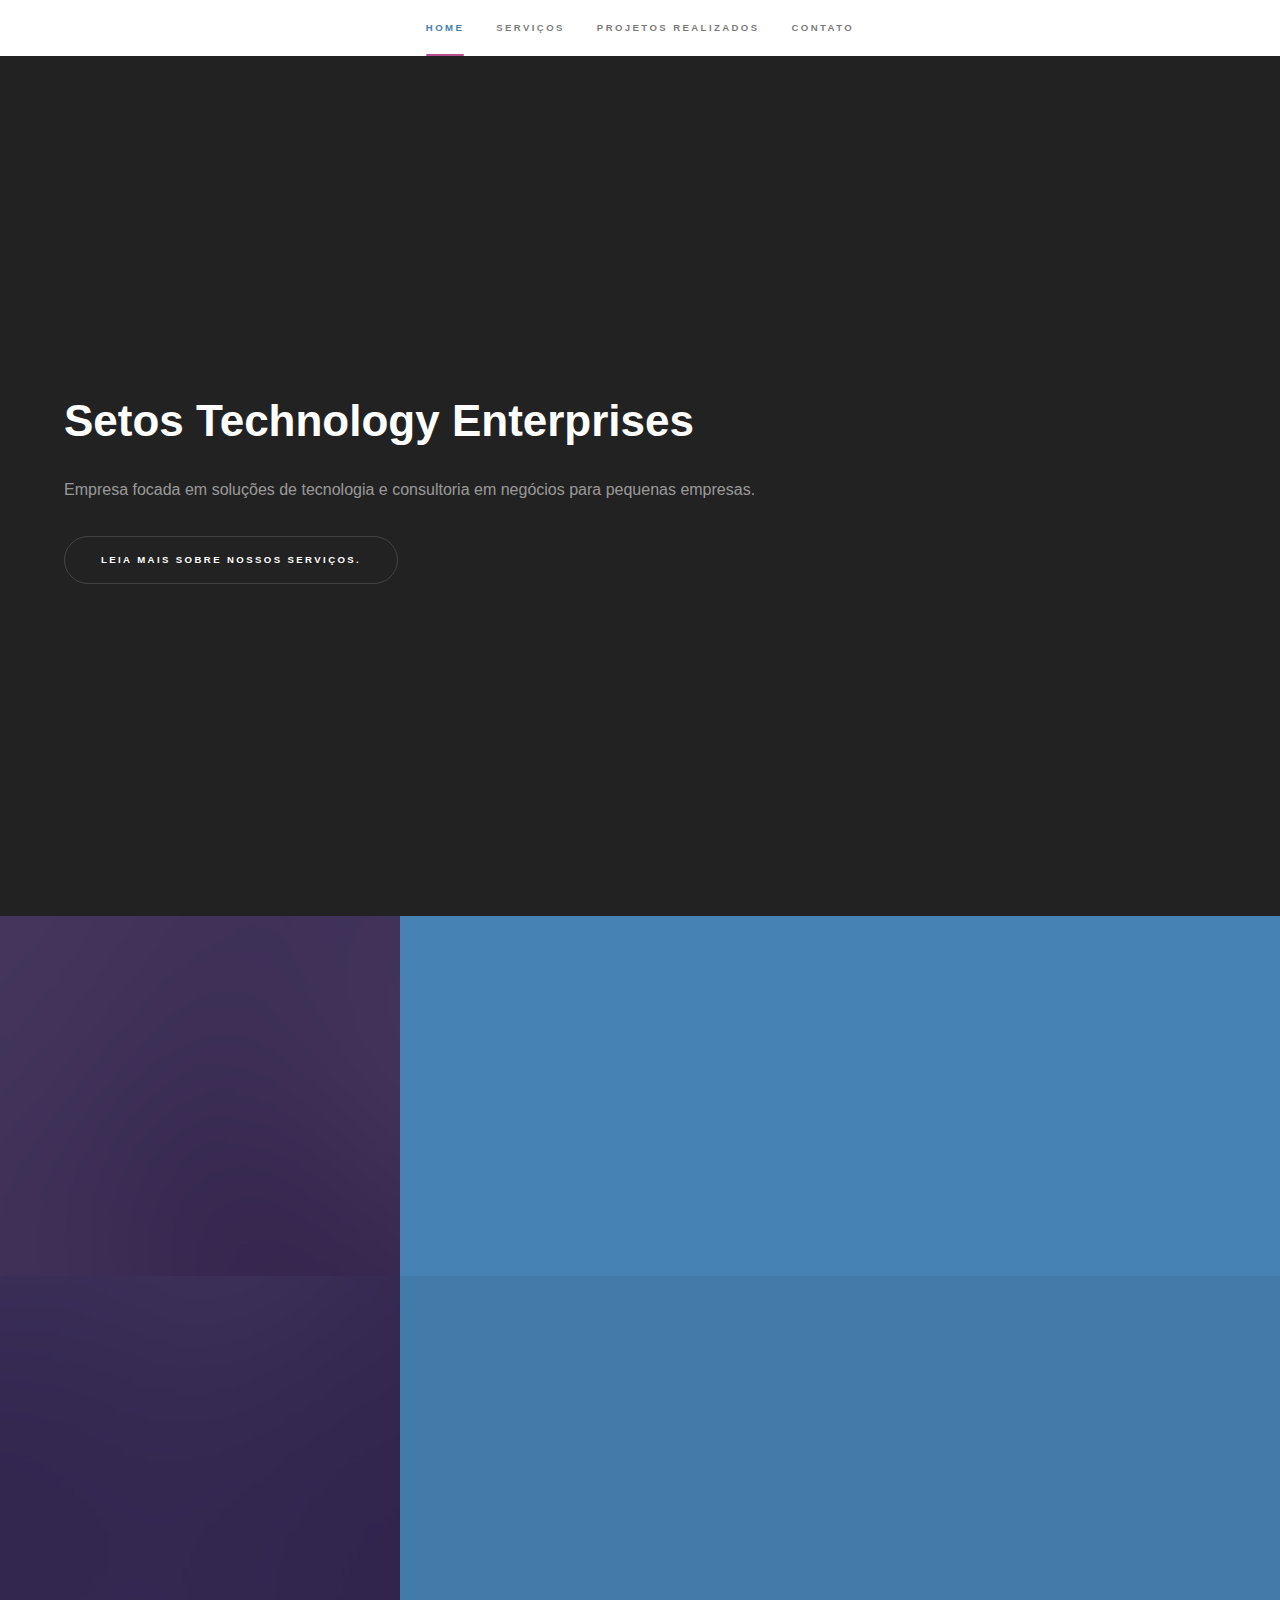
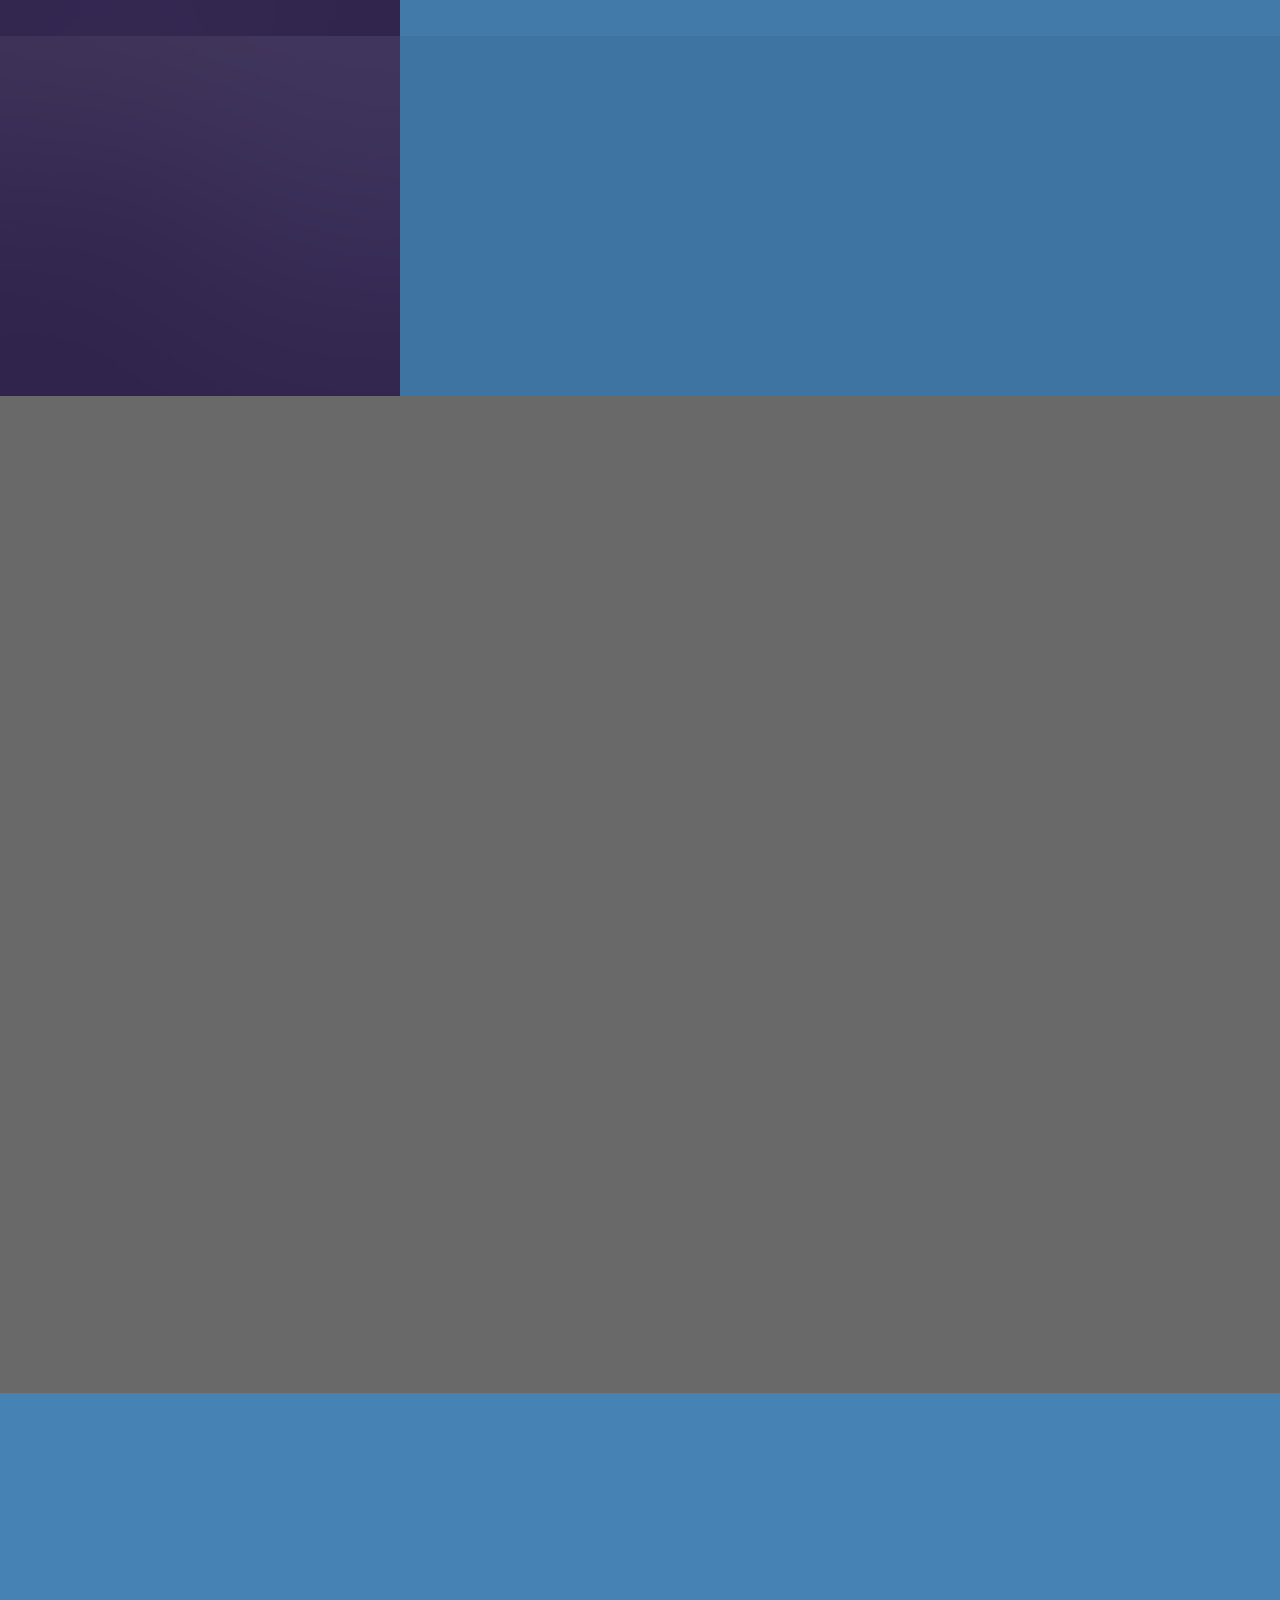
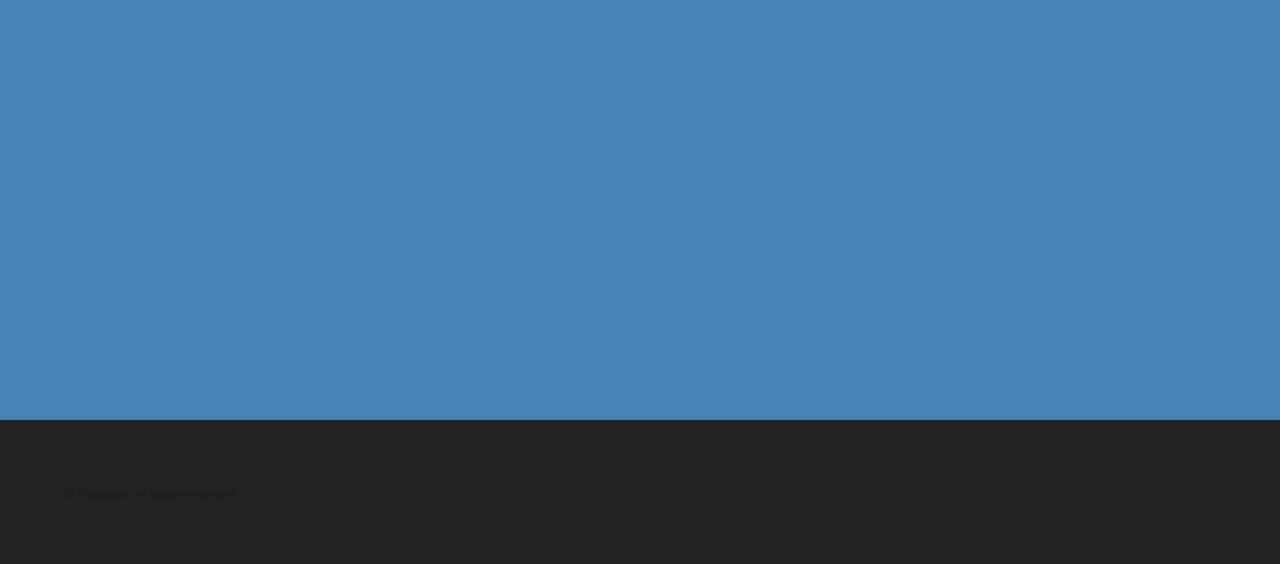
==== index.html @ d0df8e76 "Inserção de código do template Pure Portfólio" ====
<!DOCTYPE HTML>
<html>
	<head>
		<title>Setos Technology Enterprises</title>
		<meta charset="utf-8" />
		<meta name="viewport" content="width=device-width, initial-scale=1" />
		<!--[if lte IE 8]><script src="js/ie/html5shiv.js"></script><![endif]-->
		<link rel="stylesheet" href="css/main.css" />
		<!--[if lte IE 9]><link rel="stylesheet" href="css/ie9.css" /><![endif]-->
		<!--[if lte IE 8]><link rel="stylesheet" href="css/ie8.css" /><![endif]-->
	</head>
	<body>

			<section id="sidebar">
				<div class="inner">
					<nav>
						<ul>
							<li><a href="#home">Home</a></li>
							<li><a href="#about">Serviços</a></li>
							<li><a href="#works">Projetos Realizados</a></li>
							<li><a href="#contact">Contato</a></li>
						</ul>
					</nav>
				</div>
			</section>

			<div id="wrapper">

					<section id="home" class="wrapper style1 fullscreen fade-up">
						<div class="inner">
							<h1>Setos Technology Enterprises</h1>
							<p>Empresa focada em soluções de tecnologia e consultoria em negócios para pequenas empresas.</p>
							<ul class="actions">
								<li><a href="#works" class="button scrolly">Leia mais sobre nossos serviços.</a></li>
							</ul>
						</div>
					</section>

					<section id="about" class="wrapper style2 spotlights">
						<section>
							<a href="#" class="image"><img src="images/pic01.jpg" alt="" data-position="center center" /></a>
							<div class="content">
								<div class="inner">
									<h2>Consultoria em Negócios</h2>
									<p>Desenho e documentação de processos, identificação de KPIs e desenvolvimento de estratégia.</p>
									<ul class="actions">
										<li><a href="#" class="button">Read more</a></li>
									</ul>
								</div>
							</div>
						</section>
						<section>
							<a href="#" class="image"><img src="images/pic02.jpg" alt="" data-position="top center" /></a>
							<div class="content">
								<div class="inner">
									<h2>Desenvolvimento</h2>
									<p>Desenvolvimento de aplicações web, aplicativos e sites de portfólio para negócios.</p>
									<ul class="actions">
										<li><a href="#" class="button">Saiba mais</a></li>
									</ul>
								</div>
							</div>
						</section>
						<section>
							<a href="#" class="image"><img src="images/pic03.jpg" alt="" data-position="25% 25%" /></a>
							<div class="content">
								<div class="inner">
									<h2>Serviços de TI</h2>
									<p>Manutenção de computadores, avaliação de necessidades de estrutura, mapeamento de infraestrutura. </p>
									<ul class="actions">
										<li><a href="#" class="button">Saiba mais</a></li>
									</ul>
								</div>
							</div>
						</section>
					</section>

					<section id="works" class="wrapper style3 fade-up">
						<div class="inner">
							<h2>Our Works</h2>
							<p>Lorem ipsum dolor sit amet, consectetur adipiscing elit. Sed nunc ligula, tempus blandit ullamcorper vel, pretium sed est. Nulla aliquam eget sapien nec tempor. </p>
							<div class="features">
								<section>
									<span class="icon major fa-shopping-cart"></span>
									<h3>Shopping</h3>
									<p>Lorem ipsum dolor sit amet, consectetur adipiscing elit. Sed nunc ligula, tempus blandit ullamcorper vel, pretium sed est. Nulla aliquam eget sapien nec tempor. </p>
								</section>
								<section>
									<span class="icon major fa-lock"></span>
									<h3>Security</h3>
									<p>Lorem ipsum dolor sit amet, consectetur adipiscing elit. Sed nunc ligula, tempus blandit ullamcorper vel, pretium sed est. Nulla aliquam eget sapien nec tempor. </p>
								</section>
								<section>
									<span class="icon major fa-cog"></span>
									<h3>High class settings</h3>
									<p>Lorem ipsum dolor sit amet, consectetur adipiscing elit. Sed nunc ligula, tempus blandit ullamcorper vel, pretium sed est. Nulla aliquam eget sapien nec tempor. </p>
								</section>
								<section>
									<span class="icon major fa-desktop"></span>
									<h3>Display management</h3>
									<p>Lorem ipsum dolor sit amet, consectetur adipiscing elit. Sed nunc ligula, tempus blandit ullamcorper vel, pretium sed est. Nulla aliquam eget sapien nec tempor. </p>
								</section>
								<section>
									<span class="icon major fa-chain"></span>
									<h3>Strong backlinks</h3>
									<p>Lorem ipsum dolor sit amet, consectetur adipiscing elit. Sed nunc ligula, tempus blandit ullamcorper vel, pretium sed est. Nulla aliquam eget sapien nec tempor. </p>
								</section>
								<section>
									<span class="icon major fa-diamond"></span>
									<h3>Pure service</h3>
									<p>Lorem ipsum dolor sit amet, consectetur adipiscing elit. Sed nunc ligula, tempus blandit ullamcorper vel, pretium sed est. Nulla aliquam eget sapien nec tempor. </p>
								</section>
							</div>
							<ul class="actions">
								<li><a href="#" class="button">More</a></li>
							</ul>
						</div>
					</section>

					<section id="contact" class="wrapper style2 fade-up">
						<div class="inner">
							<h2>Contate-nos</h2>
							<p>Lorem ipsum dolor sit amet, consectetur adipiscing elit. Sed nunc ligula, tempus blandit ullamcorper vel, pretium sed est. Nulla aliquam eget sapien nec tempor. </p>
							<div class="split style1">
								<section>
									<form method="post" action="#">
										<div class="field half first">
											<label for="name">Nome</label>
											<input type="text" name="name" id="name" />
										</div>
										<div class="field half">
											<label for="email">Email</label>
											<input type="text" name="email" id="email" />
										</div>
										<div class="field">
											<label for="message">Mensagem</label>
											<textarea name="message" id="message" rows="5"></textarea>
										</div>
										<ul class="actions">
											<li><a href="" class="button submit">Enviar Mensagem</a></li>
										</ul>
									</form>
								</section>
								<section>
									<ul class="contact">
										<li>
											<h3>Endereço</h3>
											<span>Rua São José, 90<br />
											Rio de Janeiro, CEP 200020-080<br />
											Brasil</span>
										</li>
										<li>
											<h3>Email</h3>
											<a href="#">user@example.com</a>
										</li>
										<li>
											<h3>Phone #</h3>
											<span>(21) 0000-0000</span>
										</li>
										<li>
											<h3>Social</h3>
											<ul class="icons">
                                                <li><a href="#" class="fa-facebook"><span class="label">Facebook</span></a></li>
												<li><a href="#" class="fa-twitter"><span class="label">Twitter</span></a></li>
												<li><a href="#" class="fa-instagram"><span class="label">Instagram</span></a></li>
												<li><a href="#" class="fa-linkedin"><span class="label">LinkedIn</span></a></li>
											</ul>
										</li>
									</ul>
								</section>
							</div>
						</div>
					</section>

			</div>

			<footer id="footer" class="wrapper style1-alt">
				<div class="inner">
					<ul class="menu">
						<li>&copy; Gridgum. All rights reserved.</li>
					</ul>
				</div>
			</footer>

			<script src="js/jquery.min.js"></script>
			<script src="js/jquery.scrollex.min.js"></script>
			<script src="js/jquery.scrolly.min.js"></script>
			<script src="js/skel.min.js"></script>
			<script src="js/util.js"></script>
			<!--[if lte IE 8]><script src="js/ie/respond.min.js"></script><![endif]-->
			<script src="js/main.js"></script>

	</body>
</html>
---- css/main.css ----
@import url(font-awesome.min.css);
	html, body, div, span, applet, object, iframe, h1, h2, h3, h4, h5, h6, p, blockquote, pre, a, abbr, acronym, address, big, cite, code, del, dfn, em, img, ins, kbd, q, s, samp, small, strike, strong, sub, sup, tt, var, b, u, i, center, dl, dt, dd, ol, ul, li, fieldset, form, label, legend, table, caption, tbody, tfoot, thead, tr, th, td, article, aside, canvas, details, embed, figure, figcaption, footer, header, hgroup, menu, nav, output, ruby, section, summary, time, mark, audio, video {
		margin: 0;
		padding: 0;
		border: 0;
		font-size: 100%;
		vertical-align: baseline;
	}
	article, aside, details, figcaption, figure, footer, header, hgroup, menu, nav, section {
		display: block;
	}

	body {
		line-height: 1;
	}

	ol, ul {
		list-style: none;
	}

	blockquote, q {
		quotes: none;
	}

	blockquote:before, blockquote:after, q:before, q:after {
		content: '';
	}

	table {
		border-collapse: collapse;
		border-spacing: 0;
	}

	body {
		-webkit-text-size-adjust: none;
	}

/* Box Model */

	*, *:before, *:after {
		-moz-box-sizing: border-box;
		-webkit-box-sizing: border-box;
		box-sizing: border-box;
	}

/* Grid */

	.row {
		border-bottom: solid 1px transparent;
		-moz-box-sizing: border-box;
		-webkit-box-sizing: border-box;
		box-sizing: border-box;
	}

	.row > * {
		float: left;
		-moz-box-sizing: border-box;
		-webkit-box-sizing: border-box;
		box-sizing: border-box;
	}

	.row:after, .row:before {
		content: '';
		display: block;
		clear: both;
		height: 0;
	}

	.row.uniform > * > :first-child {
		margin-top: 0;
	}

	.row.uniform > * > :last-child {
		margin-bottom: 0;
	}

	.row.\30 \25 > * {
		padding: 0 0 0 0;
	}

	.row.\30 \25 {
		margin: 0 0 -1px 0;
	}

	.row.uniform.\30 \25 > * {
		padding: 0 0 0 0;
	}

	.row.uniform.\30 \25 {
		margin: 0 0 -1px 0;
	}

	.row > * {
		padding: 0 0 0 1.5em;
	}

	.row {
		margin: 0 0 -1px -1.5em;
	}

	.row.uniform > * {
		padding: 1.5em 0 0 1.5em;
	}

	.row.uniform {
		margin: -1.5em 0 -1px -1.5em;
	}

	.row.\32 00\25 > * {
		padding: 0 0 0 3em;
	}

	.row.\32 00\25 {
		margin: 0 0 -1px -3em;
	}

	.row.uniform.\32 00\25 > * {
		padding: 3em 0 0 3em;
	}

	.row.uniform.\32 00\25 {
		margin: -3em 0 -1px -3em;
	}

	.row.\31 50\25 > * {
		padding: 0 0 0 2.25em;
	}

	.row.\31 50\25 {
		margin: 0 0 -1px -2.25em;
	}

	.row.uniform.\31 50\25 > * {
		padding: 2.25em 0 0 2.25em;
	}

	.row.uniform.\31 50\25 {
		margin: -2.25em 0 -1px -2.25em;
	}

	.row.\35 0\25 > * {
		padding: 0 0 0 0.75em;
	}

	.row.\35 0\25 {
		margin: 0 0 -1px -0.75em;
	}

	.row.uniform.\35 0\25 > * {
		padding: 0.75em 0 0 0.75em;
	}

	.row.uniform.\35 0\25 {
		margin: -0.75em 0 -1px -0.75em;
	}

	.row.\32 5\25 > * {
		padding: 0 0 0 0.375em;
	}

	.row.\32 5\25 {
		margin: 0 0 -1px -0.375em;
	}

	.row.uniform.\32 5\25 > * {
		padding: 0.375em 0 0 0.375em;
	}

	.row.uniform.\32 5\25 {
		margin: -0.375em 0 -1px -0.375em;
	}

	.\31 2u, .\31 2u\24 {
		width: 100%;
		clear: none;
		margin-left: 0;
	}

	.\31 1u, .\31 1u\24 {
		width: 91.6666666667%;
		clear: none;
		margin-left: 0;
	}

	.\31 0u, .\31 0u\24 {
		width: 83.3333333333%;
		clear: none;
		margin-left: 0;
	}

	.\39 u, .\39 u\24 {
		width: 75%;
		clear: none;
		margin-left: 0;
	}

	.\38 u, .\38 u\24 {
		width: 66.6666666667%;
		clear: none;
		margin-left: 0;
	}

	.\37 u, .\37 u\24 {
		width: 58.3333333333%;
		clear: none;
		margin-left: 0;
	}

	.\36 u, .\36 u\24 {
		width: 50%;
		clear: none;
		margin-left: 0;
	}

	.\35 u, .\35 u\24 {
		width: 41.6666666667%;
		clear: none;
		margin-left: 0;
	}

	.\34 u, .\34 u\24 {
		width: 33.3333333333%;
		clear: none;
		margin-left: 0;
	}

	.\33 u, .\33 u\24 {
		width: 25%;
		clear: none;
		margin-left: 0;
	}

	.\32 u, .\32 u\24 {
		width: 16.6666666667%;
		clear: none;
		margin-left: 0;
	}

	.\31 u, .\31 u\24 {
		width: 8.3333333333%;
		clear: none;
		margin-left: 0;
	}

	.\31 2u\24 + *,
	.\31 1u\24 + *,
	.\31 0u\24 + *,
	.\39 u\24 + *,
	.\38 u\24 + *,
	.\37 u\24 + *,
	.\36 u\24 + *,
	.\35 u\24 + *,
	.\34 u\24 + *,
	.\33 u\24 + *,
	.\32 u\24 + *,
	.\31 u\24 + * {
		clear: left;
	}

	.\-11u {
		margin-left: 91.66667%;
	}

	.\-10u {
		margin-left: 83.33333%;
	}

	.\-9u {
		margin-left: 75%;
	}

	.\-8u {
		margin-left: 66.66667%;
	}

	.\-7u {
		margin-left: 58.33333%;
	}

	.\-6u {
		margin-left: 50%;
	}

	.\-5u {
		margin-left: 41.66667%;
	}

	.\-4u {
		margin-left: 33.33333%;
	}

	.\-3u {
		margin-left: 25%;
	}

	.\-2u {
		margin-left: 16.66667%;
	}

	.\-1u {
		margin-left: 8.33333%;
	}

	@media screen and (max-width: 1680px) {

		.row > * {
			padding: 0 0 0 1.5em;
		}

		.row {
			margin: 0 0 -1px -1.5em;
		}

		.row.uniform > * {
			padding: 1.5em 0 0 1.5em;
		}

		.row.uniform {
			margin: -1.5em 0 -1px -1.5em;
		}

		.row.\32 00\25 > * {
			padding: 0 0 0 3em;
		}

		.row.\32 00\25 {
			margin: 0 0 -1px -3em;
		}

		.row.uniform.\32 00\25 > * {
			padding: 3em 0 0 3em;
		}

		.row.uniform.\32 00\25 {
			margin: -3em 0 -1px -3em;
		}

		.row.\31 50\25 > * {
			padding: 0 0 0 2.25em;
		}

		.row.\31 50\25 {
			margin: 0 0 -1px -2.25em;
		}

		.row.uniform.\31 50\25 > * {
			padding: 2.25em 0 0 2.25em;
		}

		.row.uniform.\31 50\25 {
			margin: -2.25em 0 -1px -2.25em;
		}

		.row.\35 0\25 > * {
			padding: 0 0 0 0.75em;
		}

		.row.\35 0\25 {
			margin: 0 0 -1px -0.75em;
		}

		.row.uniform.\35 0\25 > * {
			padding: 0.75em 0 0 0.75em;
		}

		.row.uniform.\35 0\25 {
			margin: -0.75em 0 -1px -0.75em;
		}

		.row.\32 5\25 > * {
			padding: 0 0 0 0.375em;
		}

		.row.\32 5\25 {
			margin: 0 0 -1px -0.375em;
		}

		.row.uniform.\32 5\25 > * {
			padding: 0.375em 0 0 0.375em;
		}

		.row.uniform.\32 5\25 {
			margin: -0.375em 0 -1px -0.375em;
		}

		.\31 2u\28xlarge\29, .\31 2u\24\28xlarge\29 {
			width: 100%;
			clear: none;
			margin-left: 0;
		}

		.\31 1u\28xlarge\29, .\31 1u\24\28xlarge\29 {
			width: 91.6666666667%;
			clear: none;
			margin-left: 0;
		}

		.\31 0u\28xlarge\29, .\31 0u\24\28xlarge\29 {
			width: 83.3333333333%;
			clear: none;
			margin-left: 0;
		}

		.\39 u\28xlarge\29, .\39 u\24\28xlarge\29 {
			width: 75%;
			clear: none;
			margin-left: 0;
		}

		.\38 u\28xlarge\29, .\38 u\24\28xlarge\29 {
			width: 66.6666666667%;
			clear: none;
			margin-left: 0;
		}

		.\37 u\28xlarge\29, .\37 u\24\28xlarge\29 {
			width: 58.3333333333%;
			clear: none;
			margin-left: 0;
		}

		.\36 u\28xlarge\29, .\36 u\24\28xlarge\29 {
			width: 50%;
			clear: none;
			margin-left: 0;
		}

		.\35 u\28xlarge\29, .\35 u\24\28xlarge\29 {
			width: 41.6666666667%;
			clear: none;
			margin-left: 0;
		}

		.\34 u\28xlarge\29, .\34 u\24\28xlarge\29 {
			width: 33.3333333333%;
			clear: none;
			margin-left: 0;
		}

		.\33 u\28xlarge\29, .\33 u\24\28xlarge\29 {
			width: 25%;
			clear: none;
			margin-left: 0;
		}

		.\32 u\28xlarge\29, .\32 u\24\28xlarge\29 {
			width: 16.6666666667%;
			clear: none;
			margin-left: 0;
		}

		.\31 u\28xlarge\29, .\31 u\24\28xlarge\29 {
			width: 8.3333333333%;
			clear: none;
			margin-left: 0;
		}

		.\31 2u\24\28xlarge\29 + *,
		.\31 1u\24\28xlarge\29 + *,
		.\31 0u\24\28xlarge\29 + *,
		.\39 u\24\28xlarge\29 + *,
		.\38 u\24\28xlarge\29 + *,
		.\37 u\24\28xlarge\29 + *,
		.\36 u\24\28xlarge\29 + *,
		.\35 u\24\28xlarge\29 + *,
		.\34 u\24\28xlarge\29 + *,
		.\33 u\24\28xlarge\29 + *,
		.\32 u\24\28xlarge\29 + *,
		.\31 u\24\28xlarge\29 + * {
			clear: left;
		}

		.\-11u\28xlarge\29 {
			margin-left: 91.66667%;
		}

		.\-10u\28xlarge\29 {
			margin-left: 83.33333%;
		}

		.\-9u\28xlarge\29 {
			margin-left: 75%;
		}

		.\-8u\28xlarge\29 {
			margin-left: 66.66667%;
		}

		.\-7u\28xlarge\29 {
			margin-left: 58.33333%;
		}

		.\-6u\28xlarge\29 {
			margin-left: 50%;
		}

		.\-5u\28xlarge\29 {
			margin-left: 41.66667%;
		}

		.\-4u\28xlarge\29 {
			margin-left: 33.33333%;
		}

		.\-3u\28xlarge\29 {
			margin-left: 25%;
		}

		.\-2u\28xlarge\29 {
			margin-left: 16.66667%;
		}

		.\-1u\28xlarge\29 {
			margin-left: 8.33333%;
		}

	}

	@media screen and (max-width: 1280px) {

		.row > * {
			padding: 0 0 0 1.5em;
		}

		.row {
			margin: 0 0 -1px -1.5em;
		}

		.row.uniform > * {
			padding: 1.5em 0 0 1.5em;
		}

		.row.uniform {
			margin: -1.5em 0 -1px -1.5em;
		}

		.row.\32 00\25 > * {
			padding: 0 0 0 3em;
		}

		.row.\32 00\25 {
			margin: 0 0 -1px -3em;
		}

		.row.uniform.\32 00\25 > * {
			padding: 3em 0 0 3em;
		}

		.row.uniform.\32 00\25 {
			margin: -3em 0 -1px -3em;
		}

		.row.\31 50\25 > * {
			padding: 0 0 0 2.25em;
		}

		.row.\31 50\25 {
			margin: 0 0 -1px -2.25em;
		}

		.row.uniform.\31 50\25 > * {
			padding: 2.25em 0 0 2.25em;
		}

		.row.uniform.\31 50\25 {
			margin: -2.25em 0 -1px -2.25em;
		}

		.row.\35 0\25 > * {
			padding: 0 0 0 0.75em;
		}

		.row.\35 0\25 {
			margin: 0 0 -1px -0.75em;
		}

		.row.uniform.\35 0\25 > * {
			padding: 0.75em 0 0 0.75em;
		}

		.row.uniform.\35 0\25 {
			margin: -0.75em 0 -1px -0.75em;
		}

		.row.\32 5\25 > * {
			padding: 0 0 0 0.375em;
		}

		.row.\32 5\25 {
			margin: 0 0 -1px -0.375em;
		}

		.row.uniform.\32 5\25 > * {
			padding: 0.375em 0 0 0.375em;
		}

		.row.uniform.\32 5\25 {
			margin: -0.375em 0 -1px -0.375em;
		}

		.\31 2u\28large\29, .\31 2u\24\28large\29 {
			width: 100%;
			clear: none;
			margin-left: 0;
		}

		.\31 1u\28large\29, .\31 1u\24\28large\29 {
			width: 91.6666666667%;
			clear: none;
			margin-left: 0;
		}

		.\31 0u\28large\29, .\31 0u\24\28large\29 {
			width: 83.3333333333%;
			clear: none;
			margin-left: 0;
		}

		.\39 u\28large\29, .\39 u\24\28large\29 {
			width: 75%;
			clear: none;
			margin-left: 0;
		}

		.\38 u\28large\29, .\38 u\24\28large\29 {
			width: 66.6666666667%;
			clear: none;
			margin-left: 0;
		}

		.\37 u\28large\29, .\37 u\24\28large\29 {
			width: 58.3333333333%;
			clear: none;
			margin-left: 0;
		}

		.\36 u\28large\29, .\36 u\24\28large\29 {
			width: 50%;
			clear: none;
			margin-left: 0;
		}

		.\35 u\28large\29, .\35 u\24\28large\29 {
			width: 41.6666666667%;
			clear: none;
			margin-left: 0;
		}

		.\34 u\28large\29, .\34 u\24\28large\29 {
			width: 33.3333333333%;
			clear: none;
			margin-left: 0;
		}

		.\33 u\28large\29, .\33 u\24\28large\29 {
			width: 25%;
			clear: none;
			margin-left: 0;
		}

		.\32 u\28large\29, .\32 u\24\28large\29 {
			width: 16.6666666667%;
			clear: none;
			margin-left: 0;
		}

		.\31 u\28large\29, .\31 u\24\28large\29 {
			width: 8.3333333333%;
			clear: none;
			margin-left: 0;
		}

		.\31 2u\24\28large\29 + *,
		.\31 1u\24\28large\29 + *,
		.\31 0u\24\28large\29 + *,
		.\39 u\24\28large\29 + *,
		.\38 u\24\28large\29 + *,
		.\37 u\24\28large\29 + *,
		.\36 u\24\28large\29 + *,
		.\35 u\24\28large\29 + *,
		.\34 u\24\28large\29 + *,
		.\33 u\24\28large\29 + *,
		.\32 u\24\28large\29 + *,
		.\31 u\24\28large\29 + * {
			clear: left;
		}

		.\-11u\28large\29 {
			margin-left: 91.66667%;
		}

		.\-10u\28large\29 {
			margin-left: 83.33333%;
		}

		.\-9u\28large\29 {
			margin-left: 75%;
		}

		.\-8u\28large\29 {
			margin-left: 66.66667%;
		}

		.\-7u\28large\29 {
			margin-left: 58.33333%;
		}

		.\-6u\28large\29 {
			margin-left: 50%;
		}

		.\-5u\28large\29 {
			margin-left: 41.66667%;
		}

		.\-4u\28large\29 {
			margin-left: 33.33333%;
		}

		.\-3u\28large\29 {
			margin-left: 25%;
		}

		.\-2u\28large\29 {
			margin-left: 16.66667%;
		}

		.\-1u\28large\29 {
			margin-left: 8.33333%;
		}

	}

	@media screen and (max-width: 980px) {

		.row > * {
			padding: 0 0 0 1.5em;
		}

		.row {
			margin: 0 0 -1px -1.5em;
		}

		.row.uniform > * {
			padding: 1.5em 0 0 1.5em;
		}

		.row.uniform {
			margin: -1.5em 0 -1px -1.5em;
		}

		.row.\32 00\25 > * {
			padding: 0 0 0 3em;
		}

		.row.\32 00\25 {
			margin: 0 0 -1px -3em;
		}

		.row.uniform.\32 00\25 > * {
			padding: 3em 0 0 3em;
		}

		.row.uniform.\32 00\25 {
			margin: -3em 0 -1px -3em;
		}

		.row.\31 50\25 > * {
			padding: 0 0 0 2.25em;
		}

		.row.\31 50\25 {
			margin: 0 0 -1px -2.25em;
		}

		.row.uniform.\31 50\25 > * {
			padding: 2.25em 0 0 2.25em;
		}

		.row.uniform.\31 50\25 {
			margin: -2.25em 0 -1px -2.25em;
		}

		.row.\35 0\25 > * {
			padding: 0 0 0 0.75em;
		}

		.row.\35 0\25 {
			margin: 0 0 -1px -0.75em;
		}

		.row.uniform.\35 0\25 > * {
			padding: 0.75em 0 0 0.75em;
		}

		.row.uniform.\35 0\25 {
			margin: -0.75em 0 -1px -0.75em;
		}

		.row.\32 5\25 > * {
			padding: 0 0 0 0.375em;
		}

		.row.\32 5\25 {
			margin: 0 0 -1px -0.375em;
		}

		.row.uniform.\32 5\25 > * {
			padding: 0.375em 0 0 0.375em;
		}

		.row.uniform.\32 5\25 {
			margin: -0.375em 0 -1px -0.375em;
		}

		.\31 2u\28medium\29, .\31 2u\24\28medium\29 {
			width: 100%;
			clear: none;
			margin-left: 0;
		}

		.\31 1u\28medium\29, .\31 1u\24\28medium\29 {
			width: 91.6666666667%;
			clear: none;
			margin-left: 0;
		}

		.\31 0u\28medium\29, .\31 0u\24\28medium\29 {
			width: 83.3333333333%;
			clear: none;
			margin-left: 0;
		}

		.\39 u\28medium\29, .\39 u\24\28medium\29 {
			width: 75%;
			clear: none;
			margin-left: 0;
		}

		.\38 u\28medium\29, .\38 u\24\28medium\29 {
			width: 66.6666666667%;
			clear: none;
			margin-left: 0;
		}

		.\37 u\28medium\29, .\37 u\24\28medium\29 {
			width: 58.3333333333%;
			clear: none;
			margin-left: 0;
		}

		.\36 u\28medium\29, .\36 u\24\28medium\29 {
			width: 50%;
			clear: none;
			margin-left: 0;
		}

		.\35 u\28medium\29, .\35 u\24\28medium\29 {
			width: 41.6666666667%;
			clear: none;
			margin-left: 0;
		}

		.\34 u\28medium\29, .\34 u\24\28medium\29 {
			width: 33.3333333333%;
			clear: none;
			margin-left: 0;
		}

		.\33 u\28medium\29, .\33 u\24\28medium\29 {
			width: 25%;
			clear: none;
			margin-left: 0;
		}

		.\32 u\28medium\29, .\32 u\24\28medium\29 {
			width: 16.6666666667%;
			clear: none;
			margin-left: 0;
		}

		.\31 u\28medium\29, .\31 u\24\28medium\29 {
			width: 8.3333333333%;
			clear: none;
			margin-left: 0;
		}

		.\31 2u\24\28medium\29 + *,
		.\31 1u\24\28medium\29 + *,
		.\31 0u\24\28medium\29 + *,
		.\39 u\24\28medium\29 + *,
		.\38 u\24\28medium\29 + *,
		.\37 u\24\28medium\29 + *,
		.\36 u\24\28medium\29 + *,
		.\35 u\24\28medium\29 + *,
		.\34 u\24\28medium\29 + *,
		.\33 u\24\28medium\29 + *,
		.\32 u\24\28medium\29 + *,
		.\31 u\24\28medium\29 + * {
			clear: left;
		}

		.\-11u\28medium\29 {
			margin-left: 91.66667%;
		}

		.\-10u\28medium\29 {
			margin-left: 83.33333%;
		}

		.\-9u\28medium\29 {
			margin-left: 75%;
		}

		.\-8u\28medium\29 {
			margin-left: 66.66667%;
		}

		.\-7u\28medium\29 {
			margin-left: 58.33333%;
		}

		.\-6u\28medium\29 {
			margin-left: 50%;
		}

		.\-5u\28medium\29 {
			margin-left: 41.66667%;
		}

		.\-4u\28medium\29 {
			margin-left: 33.33333%;
		}

		.\-3u\28medium\29 {
			margin-left: 25%;
		}

		.\-2u\28medium\29 {
			margin-left: 16.66667%;
		}

		.\-1u\28medium\29 {
			margin-left: 8.33333%;
		}

	}

	@media screen and (max-width: 736px) {

		.row > * {
			padding: 0 0 0 1.5em;
		}

		.row {
			margin: 0 0 -1px -1.5em;
		}

		.row.uniform > * {
			padding: 1.5em 0 0 1.5em;
		}

		.row.uniform {
			margin: -1.5em 0 -1px -1.5em;
		}

		.row.\32 00\25 > * {
			padding: 0 0 0 3em;
		}

		.row.\32 00\25 {
			margin: 0 0 -1px -3em;
		}

		.row.uniform.\32 00\25 > * {
			padding: 3em 0 0 3em;
		}

		.row.uniform.\32 00\25 {
			margin: -3em 0 -1px -3em;
		}

		.row.\31 50\25 > * {
			padding: 0 0 0 2.25em;
		}

		.row.\31 50\25 {
			margin: 0 0 -1px -2.25em;
		}

		.row.uniform.\31 50\25 > * {
			padding: 2.25em 0 0 2.25em;
		}

		.row.uniform.\31 50\25 {
			margin: -2.25em 0 -1px -2.25em;
		}

		.row.\35 0\25 > * {
			padding: 0 0 0 0.75em;
		}

		.row.\35 0\25 {
			margin: 0 0 -1px -0.75em;
		}

		.row.uniform.\35 0\25 > * {
			padding: 0.75em 0 0 0.75em;
		}

		.row.uniform.\35 0\25 {
			margin: -0.75em 0 -1px -0.75em;
		}

		.row.\32 5\25 > * {
			padding: 0 0 0 0.375em;
		}

		.row.\32 5\25 {
			margin: 0 0 -1px -0.375em;
		}

		.row.uniform.\32 5\25 > * {
			padding: 0.375em 0 0 0.375em;
		}

		.row.uniform.\32 5\25 {
			margin: -0.375em 0 -1px -0.375em;
		}

		.\31 2u\28small\29, .\31 2u\24\28small\29 {
			width: 100%;
			clear: none;
			margin-left: 0;
		}

		.\31 1u\28small\29, .\31 1u\24\28small\29 {
			width: 91.6666666667%;
			clear: none;
			margin-left: 0;
		}

		.\31 0u\28small\29, .\31 0u\24\28small\29 {
			width: 83.3333333333%;
			clear: none;
			margin-left: 0;
		}

		.\39 u\28small\29, .\39 u\24\28small\29 {
			width: 75%;
			clear: none;
			margin-left: 0;
		}

		.\38 u\28small\29, .\38 u\24\28small\29 {
			width: 66.6666666667%;
			clear: none;
			margin-left: 0;
		}

		.\37 u\28small\29, .\37 u\24\28small\29 {
			width: 58.3333333333%;
			clear: none;
			margin-left: 0;
		}

		.\36 u\28small\29, .\36 u\24\28small\29 {
			width: 50%;
			clear: none;
			margin-left: 0;
		}

		.\35 u\28small\29, .\35 u\24\28small\29 {
			width: 41.6666666667%;
			clear: none;
			margin-left: 0;
		}

		.\34 u\28small\29, .\34 u\24\28small\29 {
			width: 33.3333333333%;
			clear: none;
			margin-left: 0;
		}

		.\33 u\28small\29, .\33 u\24\28small\29 {
			width: 25%;
			clear: none;
			margin-left: 0;
		}

		.\32 u\28small\29, .\32 u\24\28small\29 {
			width: 16.6666666667%;
			clear: none;
			margin-left: 0;
		}

		.\31 u\28small\29, .\31 u\24\28small\29 {
			width: 8.3333333333%;
			clear: none;
			margin-left: 0;
		}

		.\31 2u\24\28small\29 + *,
		.\31 1u\24\28small\29 + *,
		.\31 0u\24\28small\29 + *,
		.\39 u\24\28small\29 + *,
		.\38 u\24\28small\29 + *,
		.\37 u\24\28small\29 + *,
		.\36 u\24\28small\29 + *,
		.\35 u\24\28small\29 + *,
		.\34 u\24\28small\29 + *,
		.\33 u\24\28small\29 + *,
		.\32 u\24\28small\29 + *,
		.\31 u\24\28small\29 + * {
			clear: left;
		}

		.\-11u\28small\29 {
			margin-left: 91.66667%;
		}

		.\-10u\28small\29 {
			margin-left: 83.33333%;
		}

		.\-9u\28small\29 {
			margin-left: 75%;
		}

		.\-8u\28small\29 {
			margin-left: 66.66667%;
		}

		.\-7u\28small\29 {
			margin-left: 58.33333%;
		}

		.\-6u\28small\29 {
			margin-left: 50%;
		}

		.\-5u\28small\29 {
			margin-left: 41.66667%;
		}

		.\-4u\28small\29 {
			margin-left: 33.33333%;
		}

		.\-3u\28small\29 {
			margin-left: 25%;
		}

		.\-2u\28small\29 {
			margin-left: 16.66667%;
		}

		.\-1u\28small\29 {
			margin-left: 8.33333%;
		}

	}

	@media screen and (max-width: 480px) {

		.row > * {
			padding: 0 0 0 1.5em;
		}

		.row {
			margin: 0 0 -1px -1.5em;
		}

		.row.uniform > * {
			padding: 1.5em 0 0 1.5em;
		}

		.row.uniform {
			margin: -1.5em 0 -1px -1.5em;
		}

		.row.\32 00\25 > * {
			padding: 0 0 0 3em;
		}

		.row.\32 00\25 {
			margin: 0 0 -1px -3em;
		}

		.row.uniform.\32 00\25 > * {
			padding: 3em 0 0 3em;
		}

		.row.uniform.\32 00\25 {
			margin: -3em 0 -1px -3em;
		}

		.row.\31 50\25 > * {
			padding: 0 0 0 2.25em;
		}

		.row.\31 50\25 {
			margin: 0 0 -1px -2.25em;
		}

		.row.uniform.\31 50\25 > * {
			padding: 2.25em 0 0 2.25em;
		}

		.row.uniform.\31 50\25 {
			margin: -2.25em 0 -1px -2.25em;
		}

		.row.\35 0\25 > * {
			padding: 0 0 0 0.75em;
		}

		.row.\35 0\25 {
			margin: 0 0 -1px -0.75em;
		}

		.row.uniform.\35 0\25 > * {
			padding: 0.75em 0 0 0.75em;
		}

		.row.uniform.\35 0\25 {
			margin: -0.75em 0 -1px -0.75em;
		}

		.row.\32 5\25 > * {
			padding: 0 0 0 0.375em;
		}

		.row.\32 5\25 {
			margin: 0 0 -1px -0.375em;
		}

		.row.uniform.\32 5\25 > * {
			padding: 0.375em 0 0 0.375em;
		}

		.row.uniform.\32 5\25 {
			margin: -0.375em 0 -1px -0.375em;
		}

		.\31 2u\28xsmall\29, .\31 2u\24\28xsmall\29 {
			width: 100%;
			clear: none;
			margin-left: 0;
		}

		.\31 1u\28xsmall\29, .\31 1u\24\28xsmall\29 {
			width: 91.6666666667%;
			clear: none;
			margin-left: 0;
		}

		.\31 0u\28xsmall\29, .\31 0u\24\28xsmall\29 {
			width: 83.3333333333%;
			clear: none;
			margin-left: 0;
		}

		.\39 u\28xsmall\29, .\39 u\24\28xsmall\29 {
			width: 75%;
			clear: none;
			margin-left: 0;
		}

		.\38 u\28xsmall\29, .\38 u\24\28xsmall\29 {
			width: 66.6666666667%;
			clear: none;
			margin-left: 0;
		}

		.\37 u\28xsmall\29, .\37 u\24\28xsmall\29 {
			width: 58.3333333333%;
			clear: none;
			margin-left: 0;
		}

		.\36 u\28xsmall\29, .\36 u\24\28xsmall\29 {
			width: 50%;
			clear: none;
			margin-left: 0;
		}

		.\35 u\28xsmall\29, .\35 u\24\28xsmall\29 {
			width: 41.6666666667%;
			clear: none;
			margin-left: 0;
		}

		.\34 u\28xsmall\29, .\34 u\24\28xsmall\29 {
			width: 33.3333333333%;
			clear: none;
			margin-left: 0;
		}

		.\33 u\28xsmall\29, .\33 u\24\28xsmall\29 {
			width: 25%;
			clear: none;
			margin-left: 0;
		}

		.\32 u\28xsmall\29, .\32 u\24\28xsmall\29 {
			width: 16.6666666667%;
			clear: none;
			margin-left: 0;
		}

		.\31 u\28xsmall\29, .\31 u\24\28xsmall\29 {
			width: 8.3333333333%;
			clear: none;
			margin-left: 0;
		}

		.\31 2u\24\28xsmall\29 + *,
		.\31 1u\24\28xsmall\29 + *,
		.\31 0u\24\28xsmall\29 + *,
		.\39 u\24\28xsmall\29 + *,
		.\38 u\24\28xsmall\29 + *,
		.\37 u\24\28xsmall\29 + *,
		.\36 u\24\28xsmall\29 + *,
		.\35 u\24\28xsmall\29 + *,
		.\34 u\24\28xsmall\29 + *,
		.\33 u\24\28xsmall\29 + *,
		.\32 u\24\28xsmall\29 + *,
		.\31 u\24\28xsmall\29 + * {
			clear: left;
		}

		.\-11u\28xsmall\29 {
			margin-left: 91.66667%;
		}

		.\-10u\28xsmall\29 {
			margin-left: 83.33333%;
		}

		.\-9u\28xsmall\29 {
			margin-left: 75%;
		}

		.\-8u\28xsmall\29 {
			margin-left: 66.66667%;
		}

		.\-7u\28xsmall\29 {
			margin-left: 58.33333%;
		}

		.\-6u\28xsmall\29 {
			margin-left: 50%;
		}

		.\-5u\28xsmall\29 {
			margin-left: 41.66667%;
		}

		.\-4u\28xsmall\29 {
			margin-left: 33.33333%;
		}

		.\-3u\28xsmall\29 {
			margin-left: 25%;
		}

		.\-2u\28xsmall\29 {
			margin-left: 16.66667%;
		}

		.\-1u\28xsmall\29 {
			margin-left: 8.33333%;
		}

	}

	@media screen and (max-width: 360px) {

		.row > * {
			padding: 0 0 0 1.5em;
		}

		.row {
			margin: 0 0 -1px -1.5em;
		}

		.row.uniform > * {
			padding: 1.5em 0 0 1.5em;
		}

		.row.uniform {
			margin: -1.5em 0 -1px -1.5em;
		}

		.row.\32 00\25 > * {
			padding: 0 0 0 3em;
		}

		.row.\32 00\25 {
			margin: 0 0 -1px -3em;
		}

		.row.uniform.\32 00\25 > * {
			padding: 3em 0 0 3em;
		}

		.row.uniform.\32 00\25 {
			margin: -3em 0 -1px -3em;
		}

		.row.\31 50\25 > * {
			padding: 0 0 0 2.25em;
		}

		.row.\31 50\25 {
			margin: 0 0 -1px -2.25em;
		}

		.row.uniform.\31 50\25 > * {
			padding: 2.25em 0 0 2.25em;
		}

		.row.uniform.\31 50\25 {
			margin: -2.25em 0 -1px -2.25em;
		}

		.row.\35 0\25 > * {
			padding: 0 0 0 0.75em;
		}

		.row.\35 0\25 {
			margin: 0 0 -1px -0.75em;
		}

		.row.uniform.\35 0\25 > * {
			padding: 0.75em 0 0 0.75em;
		}

		.row.uniform.\35 0\25 {
			margin: -0.75em 0 -1px -0.75em;
		}

		.row.\32 5\25 > * {
			padding: 0 0 0 0.375em;
		}

		.row.\32 5\25 {
			margin: 0 0 -1px -0.375em;
		}

		.row.uniform.\32 5\25 > * {
			padding: 0.375em 0 0 0.375em;
		}

		.row.uniform.\32 5\25 {
			margin: -0.375em 0 -1px -0.375em;
		}

		.\31 2u\28xxsmall\29, .\31 2u\24\28xxsmall\29 {
			width: 100%;
			clear: none;
			margin-left: 0;
		}

		.\31 1u\28xxsmall\29, .\31 1u\24\28xxsmall\29 {
			width: 91.6666666667%;
			clear: none;
			margin-left: 0;
		}

		.\31 0u\28xxsmall\29, .\31 0u\24\28xxsmall\29 {
			width: 83.3333333333%;
			clear: none;
			margin-left: 0;
		}

		.\39 u\28xxsmall\29, .\39 u\24\28xxsmall\29 {
			width: 75%;
			clear: none;
			margin-left: 0;
		}

		.\38 u\28xxsmall\29, .\38 u\24\28xxsmall\29 {
			width: 66.6666666667%;
			clear: none;
			margin-left: 0;
		}

		.\37 u\28xxsmall\29, .\37 u\24\28xxsmall\29 {
			width: 58.3333333333%;
			clear: none;
			margin-left: 0;
		}

		.\36 u\28xxsmall\29, .\36 u\24\28xxsmall\29 {
			width: 50%;
			clear: none;
			margin-left: 0;
		}

		.\35 u\28xxsmall\29, .\35 u\24\28xxsmall\29 {
			width: 41.6666666667%;
			clear: none;
			margin-left: 0;
		}

		.\34 u\28xxsmall\29, .\34 u\24\28xxsmall\29 {
			width: 33.3333333333%;
			clear: none;
			margin-left: 0;
		}

		.\33 u\28xxsmall\29, .\33 u\24\28xxsmall\29 {
			width: 25%;
			clear: none;
			margin-left: 0;
		}

		.\32 u\28xxsmall\29, .\32 u\24\28xxsmall\29 {
			width: 16.6666666667%;
			clear: none;
			margin-left: 0;
		}

		.\31 u\28xxsmall\29, .\31 u\24\28xxsmall\29 {
			width: 8.3333333333%;
			clear: none;
			margin-left: 0;
		}

		.\31 2u\24\28xxsmall\29 + *,
		.\31 1u\24\28xxsmall\29 + *,
		.\31 0u\24\28xxsmall\29 + *,
		.\39 u\24\28xxsmall\29 + *,
		.\38 u\24\28xxsmall\29 + *,
		.\37 u\24\28xxsmall\29 + *,
		.\36 u\24\28xxsmall\29 + *,
		.\35 u\24\28xxsmall\29 + *,
		.\34 u\24\28xxsmall\29 + *,
		.\33 u\24\28xxsmall\29 + *,
		.\32 u\24\28xxsmall\29 + *,
		.\31 u\24\28xxsmall\29 + * {
			clear: left;
		}

		.\-11u\28xxsmall\29 {
			margin-left: 91.66667%;
		}

		.\-10u\28xxsmall\29 {
			margin-left: 83.33333%;
		}

		.\-9u\28xxsmall\29 {
			margin-left: 75%;
		}

		.\-8u\28xxsmall\29 {
			margin-left: 66.66667%;
		}

		.\-7u\28xxsmall\29 {
			margin-left: 58.33333%;
		}

		.\-6u\28xxsmall\29 {
			margin-left: 50%;
		}

		.\-5u\28xxsmall\29 {
			margin-left: 41.66667%;
		}

		.\-4u\28xxsmall\29 {
			margin-left: 33.33333%;
		}

		.\-3u\28xxsmall\29 {
			margin-left: 25%;
		}

		.\-2u\28xxsmall\29 {
			margin-left: 16.66667%;
		}

		.\-1u\28xxsmall\29 {
			margin-left: 8.33333%;
		}

	}

/* Basic */

	@-ms-viewport {
		width: device-width;
	}

	body {
		-ms-overflow-style: scrollbar;
	}

	@media screen and (max-width: 480px) {

		html, body {
			min-width: 320px;
		}

	}

	body {
		background: #312450;
	}

		body.is-loading *, body.is-loading *:before, body.is-loading *:after {
			-moz-animation: none !important;
			-webkit-animation: none !important;
			-ms-animation: none !important;
			animation: none !important;
			-moz-transition: none !important;
			-webkit-transition: none !important;
			-ms-transition: none !important;
			transition: none !important;
		}

/* Type */

	body, input, select, textarea {
		color: rgba(255, 255, 255, 0.55);
		font-family: Arial, Helvetica, sans-serif;
		font-size: 16.5pt;
		font-weight: normal;
		line-height: 1.75;
	}

		@media screen and (max-width: 1680px) {

			body, input, select, textarea {
				font-size: 13pt;
			}

		}

		@media screen and (max-width: 1280px) {

			body, input, select, textarea {
				font-size: 12pt;
			}

		}

		@media screen and (max-width: 360px) {

			body, input, select, textarea {
				font-size: 11pt;
			}

		}

	a {
		-moz-transition: color 0.2s ease, border-bottom-color 0.2s ease;
		-webkit-transition: color 0.2s ease, border-bottom-color 0.2s ease;
		-ms-transition: color 0.2s ease, border-bottom-color 0.2s ease;
		transition: color 0.2s ease, border-bottom-color 0.2s ease;
		border-bottom: dotted 1px rgba(255, 255, 255, 0.35);
		color: inherit;
		text-decoration: none;
	}

		a:hover {
			border-bottom-color: transparent;
			color: #ffffff;
		}

	strong, b {
		color: #ffffff;
		font-weight: bold;
	}

	em, i {
		font-style: italic;
	}

	p {
		margin: 0 0 2em 0;
	}

	h1, h2, h3, h4, h5, h6 {
		color: #ffffff;
		font-weight: bold;
		line-height: 1.5;
		margin: 0 0 0.5em 0;
	}

		h1 a, h2 a, h3 a, h4 a, h5 a, h6 a {
			color: inherit;
			text-decoration: none;
		}

	h1 {
		font-size: 2.75em;
	}

		h1.major {
			margin: 0 0 1.3em 0;
			position: relative;
			padding-bottom: 0.35em;
		}

			h1.major:after {
				background-image: -moz-linear-gradient(to right, #c86944, #f0ab90);
				background-image: -webkit-linear-gradient(to right, #c86944, #f0ab90);
				background-image: -ms-linear-gradient(to right, #c86944, #f0ab90);
				background-image: linear-gradient(to right, #c86944, #f0ab90);
				-moz-transition: max-width 0.2s ease;
				-webkit-transition: max-width 0.2s ease;
				-ms-transition: max-width 0.2s ease;
				transition: max-width 0.2s ease;
				border-radius: 0.2em;
				bottom: 0;
				content: '';
				height: 0.05em;
				position: absolute;
				right: 0;
				width: 100%;
			}

	h2 {
		font-size: 1.75em;
	}

	h3 {
		font-size: 1.1em;
	}

	h4 {
		font-size: 1em;
	}

	h5 {
		font-size: 0.8em;
	}

	h6 {
		font-size: 0.6em;
	}

	@media screen and (max-width: 736px) {

		h1 {
			font-size: 2em;
		}

		h2 {
			font-size: 1.25em;
		}

		h3 {
			font-size: 1em;
		}

		h4 {
			font-size: 0.8em;
		}

		h5 {
			font-size: 0.6em;
		}

		h6 {
			font-size: 0.6em;
		}

	}

	sub {
		font-size: 0.8em;
		position: relative;
		top: 0.5em;
	}

	sup {
		font-size: 0.8em;
		position: relative;
		top: -0.5em;
	}

	blockquote {
		border-left: solid 4px rgba(255, 255, 255, 0.15);
		font-style: italic;
		margin: 0 0 2em 0;
		padding: 0.5em 0 0.5em 2em;
	}

	code {
		background: rgba(255, 255, 255, 0.05);
		border-radius: 0.25em;
		border: solid 1px rgba(255, 255, 255, 0.15);
		font-family: "Courier New", monospace;
		font-size: 0.9em;
		margin: 0 0.25em;
		padding: 0.25em 0.65em;
	}

	pre {
		-webkit-overflow-scrolling: touch;
		font-family: "Courier New", monospace;
		font-size: 0.9em;
		margin: 0 0 2em 0;
	}

		pre code {
			display: block;
			line-height: 1.75em;
			padding: 1em 1.5em;
			overflow-x: auto;
		}

	hr {
		border: 0;
		border-bottom: solid 1px rgba(255, 255, 255, 0.15);
		margin: 2em 0;
	}

		hr.major {
			margin: 3em 0;
		}

	.align-left {
		text-align: left;
	}

	.align-center {
		text-align: center;
	}

	.align-right {
		text-align: right;
	}

/* Box */

	.box {
		border-radius: 0.25em;
		border: solid 1px rgba(255, 255, 255, 0.15);
		margin-bottom: 2em;
		padding: 1.5em;
	}

		.box > :last-child,
		.box > :last-child > :last-child,
		.box > :last-child > :last-child > :last-child {
			margin-bottom: 0;
		}

		.box.alt {
			border: 0;
			border-radius: 0;
			padding: 0;
		}

/* Button */

	input[type="submit"],
	input[type="reset"],
	input[type="button"],
	button,
	.button {
		-moz-appearance: none;
		-webkit-appearance: none;
		-ms-appearance: none;
		appearance: none;
		-moz-transition: border-color 0.2s ease;
		-webkit-transition: border-color 0.2s ease;
		-ms-transition: border-color 0.2s ease;
		transition: border-color 0.2s ease;
		background-color: transparent;
		border: solid 1px !important;
		border-color: rgba(255, 255, 255, 0.15) !important;
		border-radius: 3em;
		color: #ffffff !important;
		cursor: pointer;
		display: inline-block;
		font-size: 0.6em;
		font-weight: bold;
		height: calc(4.75em + 2px);
		letter-spacing: 0.25em;
		line-height: 4.75em;
		outline: 0;
		padding: 0 3.75em;
		position: relative;
		text-align: center;
		text-decoration: none;
		text-transform: uppercase;
		white-space: nowrap;
	}

		input[type="submit"]:after,
		input[type="reset"]:after,
		input[type="button"]:after,
		button:after,
		.button:after {
			-moz-transform: scale(0.25);
			-webkit-transform: scale(0.25);
			-ms-transform: scale(0.25);
			transform: scale(0.25);
			-moz-pointer-events: none;
			-webkit-pointer-events: none;
			-ms-pointer-events: none;
			pointer-events: none;
			-moz-transition: opacity 0.2s ease, -moz-transform 0.2s ease;
			-webkit-transition: opacity 0.2s ease, -webkit-transform 0.2s ease;
			-ms-transition: opacity 0.2s ease, -ms-transform 0.2s ease;
			transition: opacity 0.2s ease, transform 0.2s ease;
			background: #ffffff;
			border-radius: 3em;
			content: '';
			height: 100%;
			left: 0;
			opacity: 0;
			position: absolute;
			top: 0;
			width: 100%;
		}

		input[type="submit"].icon:before,
		input[type="reset"].icon:before,
		input[type="button"].icon:before,
		button.icon:before,
		.button.icon:before {
			margin-right: 0.75em;
		}

		input[type="submit"].fit,
		input[type="reset"].fit,
		input[type="button"].fit,
		button.fit,
		.button.fit {
			display: block;
			margin: 0 0 1em 0;
			width: 100%;
		}

		input[type="submit"].small,
		input[type="reset"].small,
		input[type="button"].small,
		button.small,
		.button.small {
			font-size: 0.4em;
		}

		input[type="submit"].big,
		input[type="reset"].big,
		input[type="button"].big,
		button.big,
		.button.big {
			font-size: 0.8em;
		}

		input[type="submit"].special,
		input[type="reset"].special,
		input[type="button"].special,
		button.special,
		.button.special {
			background-color: #ffffff;
			color: #312450 !important;
		}

			input[type="submit"].special:after,
			input[type="reset"].special:after,
			input[type="button"].special:after,
			button.special:after,
			.button.special:after {
				display: none;
			}

		input[type="submit"].disabled, input[type="submit"]:disabled,
		input[type="reset"].disabled,
		input[type="reset"]:disabled,
		input[type="button"].disabled,
		input[type="button"]:disabled,
		button.disabled,
		button:disabled,
		.button.disabled,
		.button:disabled {
			cursor: default;
			opacity: 0.5;
			-moz-pointer-events: none;
			-webkit-pointer-events: none;
			-ms-pointer-events: none;
			pointer-events: none;
		}

		input[type="submit"]:hover,
		input[type="reset"]:hover,
		input[type="button"]:hover,
		button:hover,
		.button:hover {
			border-color: rgba(255, 255, 255, 0.55) !important;
		}

			input[type="submit"]:hover:after,
			input[type="reset"]:hover:after,
			input[type="button"]:hover:after,
			button:hover:after,
			.button:hover:after {
				opacity: 0.05;
				-moz-transform: scale(1);
				-webkit-transform: scale(1);
				-ms-transform: scale(1);
				transform: scale(1);
			}

			input[type="submit"]:hover:active,
			input[type="reset"]:hover:active,
			input[type="button"]:hover:active,
			button:hover:active,
			.button:hover:active {
				border-color: #ffffff !important;
			}

				input[type="submit"]:hover:active:after,
				input[type="reset"]:hover:active:after,
				input[type="button"]:hover:active:after,
				button:hover:active:after,
				.button:hover:active:after {
					opacity: 0.1;
				}

/* Features */

	.features {
		display: -moz-flex;
		display: -webkit-flex;
		display: -ms-flex;
		display: flex;
		-moz-flex-wrap: wrap;
		-webkit-flex-wrap: wrap;
		-ms-flex-wrap: wrap;
		flex-wrap: wrap;
		border-radius: 0.25em;
		border: solid 1px rgba(255, 255, 255, 0.15);
		background: rgba(255, 255, 255, 0.05);
		margin: 0 0 2em 0;
	}

		.features section {
			padding: 3.5em 3em 1em 7em ;
			width: 50%;
			border-top: solid 1px rgba(255, 255, 255, 0.15);
			position: relative;
		}

			.features section:nth-child(-n + 2) {
				border-top-width: 0;
			}

			.features section:nth-child(2n) {
				border-left: solid 1px rgba(255, 255, 255, 0.15);
			}

			.features section .icon {
				-moz-transition: opacity 0.5s ease, -moz-transform 0.5s ease;
				-webkit-transition: opacity 0.5s ease, -webkit-transform 0.5s ease;
				-ms-transition: opacity 0.5s ease, -ms-transform 0.5s ease;
				transition: opacity 0.5s ease, transform 0.5s ease;
				-moz-transition-delay: 1s;
				-webkit-transition-delay: 1s;
				-ms-transition-delay: 1s;
				transition-delay: 1s;
				-moz-transform: scale(1);
				-webkit-transform: scale(1);
				-ms-transform: scale(1);
				transform: scale(1);
				position: absolute;
				left: 3em;
				top: 3em;
				opacity: 1;
			}

			.features section:nth-child(1) .icon {
				-moz-transition-delay: 0.15s;
				-webkit-transition-delay: 0.15s;
				-ms-transition-delay: 0.15s;
				transition-delay: 0.15s;
			}

			.features section:nth-child(2) .icon {
				-moz-transition-delay: 0.3s;
				-webkit-transition-delay: 0.3s;
				-ms-transition-delay: 0.3s;
				transition-delay: 0.3s;
			}

			.features section:nth-child(3) .icon {
				-moz-transition-delay: 0.45s;
				-webkit-transition-delay: 0.45s;
				-ms-transition-delay: 0.45s;
				transition-delay: 0.45s;
			}

			.features section:nth-child(4) .icon {
				-moz-transition-delay: 0.6s;
				-webkit-transition-delay: 0.6s;
				-ms-transition-delay: 0.6s;
				transition-delay: 0.6s;
			}

			.features section:nth-child(5) .icon {
				-moz-transition-delay: 0.75s;
				-webkit-transition-delay: 0.75s;
				-ms-transition-delay: 0.75s;
				transition-delay: 0.75s;
			}

			.features section:nth-child(6) .icon {
				-moz-transition-delay: 0.9s;
				-webkit-transition-delay: 0.9s;
				-ms-transition-delay: 0.9s;
				transition-delay: 0.9s;
			}

			.features section:nth-child(7) .icon {
				-moz-transition-delay: 1.05s;
				-webkit-transition-delay: 1.05s;
				-ms-transition-delay: 1.05s;
				transition-delay: 1.05s;
			}

			.features section:nth-child(8) .icon {
				-moz-transition-delay: 1.2s;
				-webkit-transition-delay: 1.2s;
				-ms-transition-delay: 1.2s;
				transition-delay: 1.2s;
			}

			.features section:nth-child(9) .icon {
				-moz-transition-delay: 1.35s;
				-webkit-transition-delay: 1.35s;
				-ms-transition-delay: 1.35s;
				transition-delay: 1.35s;
			}

			.features section:nth-child(10) .icon {
				-moz-transition-delay: 1.5s;
				-webkit-transition-delay: 1.5s;
				-ms-transition-delay: 1.5s;
				transition-delay: 1.5s;
			}

			.features section:nth-child(11) .icon {
				-moz-transition-delay: 1.65s;
				-webkit-transition-delay: 1.65s;
				-ms-transition-delay: 1.65s;
				transition-delay: 1.65s;
			}

			.features section:nth-child(12) .icon {
				-moz-transition-delay: 1.8s;
				-webkit-transition-delay: 1.8s;
				-ms-transition-delay: 1.8s;
				transition-delay: 1.8s;
			}

			.features section:nth-child(13) .icon {
				-moz-transition-delay: 1.95s;
				-webkit-transition-delay: 1.95s;
				-ms-transition-delay: 1.95s;
				transition-delay: 1.95s;
			}

			.features section:nth-child(14) .icon {
				-moz-transition-delay: 2.1s;
				-webkit-transition-delay: 2.1s;
				-ms-transition-delay: 2.1s;
				transition-delay: 2.1s;
			}

			.features section:nth-child(15) .icon {
				-moz-transition-delay: 2.25s;
				-webkit-transition-delay: 2.25s;
				-ms-transition-delay: 2.25s;
				transition-delay: 2.25s;
			}

			.features section:nth-child(16) .icon {
				-moz-transition-delay: 2.4s;
				-webkit-transition-delay: 2.4s;
				-ms-transition-delay: 2.4s;
				transition-delay: 2.4s;
			}

			.features section:nth-child(17) .icon {
				-moz-transition-delay: 2.55s;
				-webkit-transition-delay: 2.55s;
				-ms-transition-delay: 2.55s;
				transition-delay: 2.55s;
			}

			.features section:nth-child(18) .icon {
				-moz-transition-delay: 2.7s;
				-webkit-transition-delay: 2.7s;
				-ms-transition-delay: 2.7s;
				transition-delay: 2.7s;
			}

			.features section:nth-child(19) .icon {
				-moz-transition-delay: 2.85s;
				-webkit-transition-delay: 2.85s;
				-ms-transition-delay: 2.85s;
				transition-delay: 2.85s;
			}

			.features section:nth-child(20) .icon {
				-moz-transition-delay: 3.0s;
				-webkit-transition-delay: 3.0s;
				-ms-transition-delay: 3.0s;
				transition-delay: 3.0s;
			}

		.features.inactive section .icon {
			-moz-transform: scale(0.5);
			-webkit-transform: scale(0.5);
			-ms-transform: scale(0.5);
			transform: scale(0.5);
			opacity: 0;
		}

		@media screen and (max-width: 980px) {

			.features {
				display: block;
			}

				.features section {
					border-top-width: 1px !important;
					border-left-width: 0 !important;
					width: 100%;
				}

					.features section:first-child {
						border-top-width: 0 !important;
					}

		}

		@media screen and (max-width: 736px) {

			.features section {
				padding: 2.5em 1.5em 0.1em 5.5em ;
			}

				.features section .icon {
					left: 1.5em;
					top: 2em;
				}

		}

		@media screen and (max-width: 480px) {

			.features section {
				padding: 2em 1.5em 0.1em 1.5em ;
			}

				.features section .icon {
					left: 0;
					position: relative;
					top: 0;
				}

		}

/* Form */

	form {
		margin: 0 0 2em 0;
	}

		form .field {
			margin: 0 0 1em 0;
		}

			form .field.half {
				width: 50%;
				float: left;
				padding: 0 0 0 0.75em;
			}

				form .field.half.first {
					padding: 0 0.75em 0 0;
				}

		form > .actions {
			margin: 2em 0 0 0 !important;
		}

		@media screen and (max-width: 736px) {

			form .field.half {
				width: 100%;
				float: none;
				padding: 0;
			}

				form .field.half.first {
					padding: 0;
				}

		}

	label {
		color: #ffffff;
		font-weight: bold;
		line-height: 1.5;
		margin: 0 0 0.7em 0;
		display: block;
		font-size: 1.1em;
	}

	input[type="text"],
	input[type="password"],
	input[type="email"],
	input[type="tel"],
	select,
	textarea {
		-moz-appearance: none;
		-webkit-appearance: none;
		-ms-appearance: none;
		appearance: none;
		background: rgba(255, 255, 255, 0.05);
		border-radius: 0.25em;
		border: none;
		border: solid 1px rgba(255, 255, 255, 0.15);
		color: inherit;
		display: block;
		outline: 0;
		padding: 0 1em;
		text-decoration: none;
		width: 100%;
	}

		input[type="text"]:invalid,
		input[type="password"]:invalid,
		input[type="email"]:invalid,
		input[type="tel"]:invalid,
		select:invalid,
		textarea:invalid {
			box-shadow: none;
		}

		input[type="text"]:focus,
		input[type="password"]:focus,
		input[type="email"]:focus,
		input[type="tel"]:focus,
		select:focus,
		textarea:focus {
			border-color: #ffffff;
			box-shadow: 0 0 0 1px #ffffff;
		}

	.select-wrapper {
		text-decoration: none;
		display: block;
		position: relative;
	}

		.select-wrapper:before {
			-moz-osx-font-smoothing: grayscale;
			-webkit-font-smoothing: antialiased;
			font-family: FontAwesome;
			font-style: normal;
			font-weight: normal;
			text-transform: none !important;
		}

		.select-wrapper:before {
			color: rgba(255, 255, 255, 0.15);
			content: '\f078';
			display: block;
			height: 2.75em;
			line-height: 2.75em;
			pointer-events: none;
			position: absolute;
			right: 0;
			text-align: center;
			top: 0;
			width: 2.75em;
		}

		.select-wrapper select::-ms-expand {
			display: none;
		}

	select option {
		background-color: #312450;
		color: #ffffff;
	}

	input[type="text"],
	input[type="password"],
	input[type="email"],
	select {
		height: 2.75em;
	}

	textarea {
		padding: 0.75em 1em;
	}

		body.is-ie textarea {
			min-height: 10em;
		}

	input[type="checkbox"],
	input[type="radio"] {
		-moz-appearance: none;
		-webkit-appearance: none;
		-ms-appearance: none;
		appearance: none;
		display: block;
		float: left;
		margin-right: -2em;
		opacity: 0;
		width: 1em;
		z-index: -1;
	}

		input[type="checkbox"] + label,
		input[type="radio"] + label {
			text-decoration: none;
			color: rgba(255, 255, 255, 0.55);
			cursor: pointer;
			display: inline-block;
			font-size: 1em;
			font-weight: normal;
			padding-left: 2.4em;
			padding-right: 0.75em;
			position: relative;
		}

			input[type="checkbox"] + label:before,
			input[type="radio"] + label:before {
				-moz-osx-font-smoothing: grayscale;
				-webkit-font-smoothing: antialiased;
				font-family: FontAwesome;
				font-style: normal;
				font-weight: normal;
				text-transform: none !important;
			}

			input[type="checkbox"] + label:before,
			input[type="radio"] + label:before {
				background: rgba(255, 255, 255, 0.05);
				border-radius: 0.25em;
				border: solid 1px rgba(255, 255, 255, 0.15);
				content: '';
				display: inline-block;
				height: 1.65em;
				left: 0;
				line-height: 1.58125em;
				position: absolute;
				text-align: center;
				top: 0;
				width: 1.65em;
			}

		input[type="checkbox"]:checked + label:before,
		input[type="radio"]:checked + label:before {
			background: #ffffff;
			border-color: #ffffff;
			color: #b74e91;
			content: '\f00c';
		}

		input[type="checkbox"]:focus + label:before,
		input[type="radio"]:focus + label:before {
			border-color: #ffffff;
			box-shadow: 0 0 0 1px #ffffff;
		}

	input[type="checkbox"] + label:before {
		border-radius: 0.25em;
	}

	input[type="radio"] + label:before {
		border-radius: 100%;
	}

	::-webkit-input-placeholder {
		color: rgba(255, 255, 255, 0.35) !important;
		opacity: 1.0;
	}

	:-moz-placeholder {
		color: rgba(255, 255, 255, 0.35) !important;
		opacity: 1.0;
	}

	::-moz-placeholder {
		color: rgba(255, 255, 255, 0.35) !important;
		opacity: 1.0;
	}

	:-ms-input-placeholder {
		color: rgba(255, 255, 255, 0.35) !important;
		opacity: 1.0;
	}

	.formerize-placeholder {
		color: rgba(255, 255, 255, 0.35) !important;
		opacity: 1.0;
	}

/* Icon */

	.icon {
		text-decoration: none;
		border-bottom: none;
		position: relative;
	}

		.icon:before {
			-moz-osx-font-smoothing: grayscale;
			-webkit-font-smoothing: antialiased;
			font-family: FontAwesome;
			font-style: normal;
			font-weight: normal;
			text-transform: none !important;
		}

		.icon > .label {
			display: none;
		}

		.icon.major {
			width: 2.5em;
			height: 2.5em;
			display: block;
			background: #ffffff;
			border-radius: 100%;
			color: #312450;
			text-align: center;
			line-height: 2.5em;
			margin: 0 0 1.3em 0;
		}

			.icon.major:before {
				font-size: 1.25em;
			}

				.wrapper.style1 .icon.major:before {
					color: #5e42a6;
				}

				.wrapper.style1-alt .icon.major:before {
					color: #493382;
				}

				.wrapper.style2 .icon.major:before {
					color: #5052b5;
				}

				.wrapper.style2-alt .icon.major:before {
					color: #3e4094;
				}

				.wrapper.style3 .icon.major:before {
					color: #b74e91;
				}

				.wrapper.style3-alt .icon.major:before {
					color: #953d75;
				}

/* Image */

	.image {
		border-radius: 0.25em;
		border: 0;
		display: inline-block;
		position: relative;
	}

		.image img {
			border-radius: 0.25em;
			display: block;
		}

		.image.left, .image.right {
			max-width: 40%;
		}

			.image.left img, .image.right img {
				width: 100%;
			}

		.image.left {
			float: left;
			margin: 0 1.5em 1em 0;
			top: 0.25em;
		}

		.image.right {
			float: right;
			margin: 0 0 1em 1.5em;
			top: 0.25em;
		}

		.image.fit {
			display: block;
			margin: 0 0 2em 0;
			width: 100%;
		}

			.image.fit img {
				width: 100%;
			}

		.image.main {
			display: block;
			margin: 0 0 3em 0;
			width: 100%;
		}

			.image.main img {
				width: 100%;
			}

/* List */

	ol {
		list-style: decimal;
		margin: 0 0 2em 0;
		padding-left: 1.25em;
	}

		ol li {
			padding-left: 0.25em;
		}

	ul {
		list-style: disc;
		margin: 0 0 2em 0;
		padding-left: 1em;
	}

		ul li {
			padding-left: 0.5em;
		}

		ul.alt {
			list-style: none;
			padding-left: 0;
		}

			ul.alt li {
				border-top: solid 1px rgba(255, 255, 255, 0.15);
				padding: 0.5em 0;
			}

				ul.alt li:first-child {
					border-top: 0;
					padding-top: 0;
				}

		ul.icons {
			cursor: default;
			list-style: none;
			padding-left: 0;
		}

			ul.icons li {
				display: inline-block;
				padding: 0 0.75em 0 0;
			}

				ul.icons li:last-child {
					padding-right: 0;
				}

				ul.icons li > a, ul.icons li > span {
					border: 0;
					text-decoration: none;
				}

					ul.icons li > a:before, ul.icons li > span:before {
						-moz-osx-font-smoothing: grayscale;
						-webkit-font-smoothing: antialiased;
						font-family: FontAwesome;
						font-style: normal;
						font-weight: normal;
						text-transform: none !important;
					}

					ul.icons li > a .label, ul.icons li > span .label {
						display: none;
					}

		ul.actions {
			cursor: default;
			list-style: none;
			padding-left: 0;
		}

			ul.actions li {
				display: inline-block;
				padding: 0 1em 0 0;
				vertical-align: middle;
			}

				ul.actions li:last-child {
					padding-right: 0;
				}

			ul.actions.small li {
				padding: 0 0.5em 0 0;
			}

			ul.actions.vertical li {
				display: block;
				padding: 1em 0 0 0;
			}

				ul.actions.vertical li:first-child {
					padding-top: 0;
				}

				ul.actions.vertical li > * {
					margin-bottom: 0;
				}

			ul.actions.vertical.small li {
				padding: 0.5em 0 0 0;
			}

				ul.actions.vertical.small li:first-child {
					padding-top: 0;
				}

			ul.actions.fit {
				display: table;
				margin-left: -1em;
				padding: 0;
				table-layout: fixed;
				width: calc(100% + 1em);
			}

				ul.actions.fit li {
					display: table-cell;
					padding: 0 0 0 1em;
				}

					ul.actions.fit li > * {
						margin-bottom: 0;
					}

				ul.actions.fit.small {
					margin-left: -0.5em;
					width: calc(100% + 0.5em);
				}

					ul.actions.fit.small li {
						padding: 0 0 0 0.5em;
					}

			@media screen and (max-width: 480px) {

				ul.actions {
					margin: 0 0 2em 0;
				}

					ul.actions li {
						padding: 1em 0 0 0;
						display: block;
						text-align: center;
						width: 100%;
					}

						ul.actions li > * {
							width: 100%;
							margin: 0 !important;
						}

							ul.actions li > *.icon:before {
								margin-left: -2em;
							}

						ul.actions li .button {
							padding: 0;
						}

						ul.actions li:first-child {
							padding-top: 0;
						}

					ul.actions.small li {
						padding: 0.5em 0 0 0;
					}

						ul.actions.small li:first-child {
							padding-top: 0;
						}

			}

		ul.contact {
			list-style: none;
			padding: 0;
		}

			ul.contact > li {
				padding: 0;
				margin: 1.5em 0 0 0;
			}

				ul.contact > li:first-child {
					margin-top: 0;
				}

		ul.menu {
			list-style: none;
			padding: 0;
		}

			ul.menu > li {
				border-left: solid 1px rgba(255, 255, 255, 0.15);
				display: inline-block;
				line-height: 1;
				margin-left: 1.5em;
				padding: 0 0 0 1.5em;
			}

				ul.menu > li:first-child {
					border-left: 0;
					margin: 0;
					padding-left: 0;
				}

			@media screen and (max-width: 480px) {

				ul.menu > li {
					border-left: 0;
					display: block;
					line-height: inherit;
					margin: 0.5em 0 0 0;
					padding-left: 0;
				}

			}

	dl {
		margin: 0 0 2em 0;
	}

		dl dt {
			display: block;
			font-weight: bold;
			margin: 0 0 1em 0;
		}

		dl dd {
			margin-left: 2em;
		}

/* Section/Article */

	section.special, article.special {
		text-align: center;
	}

	header p {
		color: rgba(255, 255, 255, 0.35);
		position: relative;
		margin: 0 0 1.5em 0;
	}

	header h2 + p {
		font-size: 1.25em;
		margin-top: -1em;
		line-height: 1.5em;
	}

	header h3 + p {
		font-size: 1.1em;
		margin-top: -0.8em;
		line-height: 1.5em;
	}

	header h4 + p,
	header h5 + p,
	header h6 + p {
		font-size: 0.9em;
		margin-top: -0.6em;
		line-height: 1.5em;
	}

/* Split */

	.split {
		display: -moz-flex;
		display: -webkit-flex;
		display: -ms-flex;
		display: flex;
	}

		.split > * {
			width: calc(50% - 2.5em);
		}

		.split > :nth-child(2n - 1) {
			padding-right: 2.5em;
			border-right: solid 1px rgba(255, 255, 255, 0.15);
		}

		.split > :nth-child(2n) {
			padding-left: 2.5em;
		}

		.split.style1 > :nth-child(2n - 1) {
			width: calc(66.66666% - 2.5em);
		}

		.split.style1 > :nth-child(2n) {
			width: calc(33.33333% - 2.5em);
		}

		@media screen and (max-width: 1680px) {

			.split > * {
				width: calc(50% - 2em);
			}

			.split > :nth-child(2n - 1) {
				padding-right: 2em;
			}

			.split > :nth-child(2n) {
				padding-left: 2em;
			}

			.split.style1 > :nth-child(2n - 1) {
				width: calc(66.66666% - 2em);
			}

			.split.style1 > :nth-child(2n) {
				width: calc(33.33333% - 2em);
			}

		}

		@media screen and (max-width: 980px) {

			.split {
				display: block;
			}

				.split > * {
					border-top: solid 1px rgba(255, 255, 255, 0.15);
					margin: 4em 0 0 0;
					padding: 4em 0 0 0;
					width: 100% !important;
				}

				.split > :nth-child(2n - 1) {
					border-right: 0;
					padding-right: 0;
				}

				.split > :nth-child(2n) {
					padding-left: 0;
				}

				.split > :first-child {
					border-top: 0;
					margin-top: 0;
					padding-top: 0;
				}

		}

		@media screen and (max-width: 736px) {

			.split > * {
				margin: 3em 0 0 0;
				padding: 3em 0 0 0;
			}

		}

/* Spotlights */

	.spotlights > section {
		display: -moz-flex;
		display: -webkit-flex;
		display: -ms-flex;
		display: flex;
		-moz-flex-direction: row;
		-webkit-flex-direction: row;
		-ms-flex-direction: row;
		flex-direction: row;
		min-height: 22.5em;
	}

		body.is-ie .spotlights > section {
			min-height: 0;
		}

		.spotlights > section > .image {
			background-position: center center;
			background-size: cover;
			border-radius: 0;
			display: block;
			position: relative;
			width: 25em;
		}

			.spotlights > section > .image img {
				border-radius: 0;
				display: block;
			}

			.spotlights > section > .image:before {
				-moz-transition: opacity 1s ease;
				-webkit-transition: opacity 1s ease;
				-ms-transition: opacity 1s ease;
				transition: opacity 1s ease;
				background: rgba(49, 36, 80, 0.9);
				content: '';
				display: block;
				height: 100%;
				left: 0;
				opacity: 0;
				position: absolute;
				top: 0;
				width: 100%;
			}

		.spotlights > section > .content {
			padding: 4em 5em 2em 5em ;
			display: -moz-flex;
			display: -webkit-flex;
			display: -ms-flex;
			display: flex;
			-moz-flex-direction: column;
			-webkit-flex-direction: column;
			-ms-flex-direction: column;
			flex-direction: column;
			-moz-justify-content: center;
			-webkit-justify-content: center;
			-ms-justify-content: center;
			justify-content: center;
			width: 50em;
			-ms-flex: 1;
		}

			.spotlights > section > .content > .inner {
				-moz-transform: translateX(0) translateY(0);
				-webkit-transform: translateX(0) translateY(0);
				-ms-transform: translateX(0) translateY(0);
				transform: translateX(0) translateY(0);
				-moz-transition: opacity 1s ease, -moz-transform 1s ease;
				-webkit-transition: opacity 1s ease, -webkit-transform 1s ease;
				-ms-transition: opacity 1s ease, -ms-transform 1s ease;
				transition: opacity 1s ease, transform 1s ease;
				opacity: 1;
			}

		.spotlights > section:nth-child(2) {
			background-color: rgba(0, 0, 0, 0.05);
		}

		.spotlights > section:nth-child(3) {
			background-color: rgba(0, 0, 0, 0.1);
		}

		.spotlights > section.inactive > .image:before, body.is-loading .spotlights > section > .image:before {
			opacity: 1;
		}

		.spotlights > section.inactive > .content > .inner, body.is-loading .spotlights > section > .content > .inner {
			-moz-transform: translateX(-1em);
			-webkit-transform: translateX(-1em);
			-ms-transform: translateX(-1em);
			transform: translateX(-1em);
			opacity: 0;
		}

		@media screen and (max-width: 1680px) {

			.spotlights > section > .content {
				padding: 4em 4em 2em 4em ;
			}

		}

		@media screen and (max-width: 980px) {

			.spotlights > section {
				display: block;
			}

				.spotlights > section > .image {
					width: 100%;
					height: 50vh;
				}

				.spotlights > section > .content {
					width: 100%;
				}

				.spotlights > section.inactive > .content > .inner, body.is-loading .spotlights > section > .content > .inner {
					-moz-transform: translateY(1em);
					-webkit-transform: translateY(1em);
					-ms-transform: translateY(1em);
					transform: translateY(1em);
				}

		}

		@media screen and (max-width: 736px) {

			.spotlights > section > .image {
				height: 50vh;
				min-height: 15em;
			}

			.spotlights > section > .content {
				padding: 3em 2em 1em 2em ;
			}

		}

/* Table */

	.table-wrapper {
		-webkit-overflow-scrolling: touch;
		overflow-x: auto;
	}

	table {
		margin: 0 0 2em 0;
		width: 100%;
	}

		table tbody tr {
			border: solid 1px rgba(255, 255, 255, 0.15);
			border-left: 0;
			border-right: 0;
		}

			table tbody tr:nth-child(2n + 1) {
				background-color: rgba(255, 255, 255, 0.05);
			}

		table td {
			padding: 0.75em 0.75em;
		}

		table th {
			color: #ffffff;
			font-size: 1em;
			font-weight: bold;
			padding: 0 0.75em 0.75em 0.75em;
			text-align: left;
		}

		table thead {
			border-bottom: solid 2px rgba(255, 255, 255, 0.15);
		}

		table tfoot {
			border-top: solid 2px rgba(255, 255, 255, 0.15);
		}

		table.alt {
			border-collapse: separate;
		}

			table.alt tbody tr td {
				border: solid 1px rgba(255, 255, 255, 0.15);
				border-left-width: 0;
				border-top-width: 0;
			}

				table.alt tbody tr td:first-child {
					border-left-width: 1px;
				}

			table.alt tbody tr:first-child td {
				border-top-width: 1px;
			}

			table.alt thead {
				border-bottom: 0;
			}

			table.alt tfoot {
				border-top: 0;
			}

/* Wrapper */

	.wrapper {
		position: relative;
	}

		.wrapper > .inner {
			padding: 5em 5em 3em 5em ;
			max-width: 100%;
			width: 75em;
		}

			@media screen and (max-width: 1680px) {

				.wrapper > .inner {
					padding: 4em 4em 2em 4em ;
				}

			}

			@media screen and (max-width: 1280px) {

				.wrapper > .inner {
					width: 100%;
				}

			}

			@media screen and (max-width: 736px) {

				.wrapper > .inner {
					padding: 3em 2em 1em 2em ;
				}

			}

		.wrapper.alt {
			background-color: #261c3e;
		}

		.wrapper.style1 {
			background-color: #222222;
		}

		.wrapper.style1-alt {
			background-color: #222222;
		}

		.wrapper.style2 {
			background-color: #4682B4;
		}

		.wrapper.style2-alt {
			background-color: #3e4094;
		}

		.wrapper.style3 {
			background-color: #696969;
		}

		.wrapper.style3-alt {
			background-color: #953d75;
		}

		.wrapper.fullscreen {
			display: -moz-flex;
			display: -webkit-flex;
			display: -ms-flex;
			display: flex;
			-moz-flex-direction: column;
			-webkit-flex-direction: column;
			-ms-flex-direction: column;
			flex-direction: column;
			-moz-justify-content: center;
			-webkit-justify-content: center;
			-ms-justify-content: center;
			justify-content: center;
			min-height: 100vh;
		}

			body.is-ie .wrapper.fullscreen {
				height: 100vh;
			}

			@media screen and (max-width: 1280px) {

				.wrapper.fullscreen {
					min-height: calc(100vh - 2.5em);
				}

					body.is-ie .wrapper.fullscreen {
						height: calc(100vh - 2.5em);
					}

			}

			@media screen and (max-width: 736px) {

				.wrapper.fullscreen {
					padding: 2em 0;
					min-height: 0;
				}

					body.is-ie .wrapper.fullscreen {
						height: auto;
					}

			}

		.wrapper.fade-up > .inner {
			-moz-transform: translateY(0);
			-webkit-transform: translateY(0);
			-ms-transform: translateY(0);
			transform: translateY(0);
			-moz-transition: opacity 1s ease, -moz-transform 1s ease;
			-webkit-transition: opacity 1s ease, -webkit-transform 1s ease;
			-ms-transition: opacity 1s ease, -ms-transform 1s ease;
			transition: opacity 1s ease, transform 1s ease;
			opacity: 1.0;
		}

		.wrapper.fade-up.inactive > .inner, body.is-loading .wrapper.fade-up > .inner {
			opacity: 0;
			-moz-transform: translateY(1em);
			-webkit-transform: translateY(1em);
			-ms-transform: translateY(1em);
			transform: translateY(1em);
		}

		.wrapper.fade-down > .inner {
			-moz-transform: translateY(0);
			-webkit-transform: translateY(0);
			-ms-transform: translateY(0);
			transform: translateY(0);
			-moz-transition: opacity 1s ease, -moz-transform 1s ease;
			-webkit-transition: opacity 1s ease, -webkit-transform 1s ease;
			-ms-transition: opacity 1s ease, -ms-transform 1s ease;
			transition: opacity 1s ease, transform 1s ease;
			opacity: 1.0;
		}

		.wrapper.fade-down.inactive > .inner, body.is-loading .wrapper.fade-down > .inner {
			opacity: 0;
			-moz-transform: translateY(-1em);
			-webkit-transform: translateY(-1em);
			-ms-transform: translateY(-1em);
			transform: translateY(-1em);
		}

		.wrapper.fade > .inner {
			-moz-transition: opacity 1s ease;
			-webkit-transition: opacity 1s ease;
			-ms-transition: opacity 1s ease;
			transition: opacity 1s ease;
			opacity: 1.0;
		}

		.wrapper.fade.inactive > .inner, body.is-loading .wrapper.fade > .inner {
			opacity: 0;
		}

/* Header */

	#header {
		display: -moz-flex;
		display: -webkit-flex;
		display: -ms-flex;
		display: flex;
		background-color: #5e42a6;
		cursor: default;
		padding: 1.75em 2em;
	}

		#header > .title {
			border: 0;
			color: #ffffff;
			display: block;
			font-size: 1.25em;
			font-weight: bold;
		}

		#header > nav {
			-moz-flex: 1;
			-webkit-flex: 1;
			-ms-flex: 1;
			flex: 1;
			text-align: right;
		}

			#header > nav > ul {
				margin: 0;
				padding: 0;
			}

				#header > nav > ul > li {
					display: inline-block;
					margin-left: 1.75em;
					padding: 0;
					vertical-align: middle;
				}

					#header > nav > ul > li:first-child {
						margin-left: 0;
					}

					#header > nav > ul > li a {
						border: 0;
						color: rgba(255, 255, 255, 0.35);
						display: inline-block;
						font-size: 0.6em;
						font-weight: bold;
						letter-spacing: 0.25em;
						text-transform: uppercase;
					}

						#header > nav > ul > li a:hover {
							color: rgba(255, 255, 255, 0.55);
						}

						#header > nav > ul > li a.active {
							color: #ffffff;
						}

		@media screen and (max-width: 736px) {

			#header {
				padding: 1em 2em;
			}

		}

		@media screen and (max-width: 480px) {

			#header {
				display: block;
				padding: 0 2em;
				text-align: left;
			}

				#header .title {
					font-size: 1.25em;
					padding: 1em 0;
				}

				#header > nav {
					border-top: solid 1px rgba(255, 255, 255, 0.15);
					text-align: inherit;
				}

					#header > nav > ul > li {
						margin-left: 1.5em;
					}

						#header > nav > ul > li a {
							height: 6em;
							line-height: 6em;
						}

		}

/* Wrapper (main) */

	#sidebar + #wrapper {
		margin-left: 18em;
	}

		@media screen and (max-width: 1280px) {

			#sidebar + #wrapper {
				margin-left: 0;
				padding-top: 3.5em;
			}

		}

		@media screen and (max-width: 736px) {

			#sidebar + #wrapper {
				padding-top: 0;
			}

		}

	#header + #wrapper > .wrapper > .inner {
		margin: 0 auto;
	}

/* Footer */

	#sidebar + #wrapper + #footer {
		margin-left: 18em;
	}

		@media screen and (max-width: 1280px) {

			#sidebar + #wrapper + #footer {
				margin-left: 0;
			}

		}

	#footer > .inner a {
		border-bottom-color: rgba(255, 255, 255, 0.15);
	}

		#footer > .inner a:hover {
			border-bottom-color: transparent;
		}

	#footer > .inner .menu {
		font-size: 0.8em;
		color: rgba(0, 0, 0, 0.15);
	}

	#header + #wrapper + #footer > .inner {
		margin: 0 auto;
	}

/* Sidebar */

	#sidebar {
		padding: 2.5em 2.5em 0.5em 2.5em ;
		background: #FFFFFF;
		cursor: default;
		height: 100vh;
		left: 0;
		overflow-x: hidden;
		overflow-y: auto;
		position: fixed;
		text-align: right;
		top: 0;
		width: 18em;
		z-index: 10000;
	}

		#sidebar > .inner {
			display: -moz-flex;
			display: -webkit-flex;
			display: -ms-flex;
			display: flex;
			-moz-flex-direction: column;
			-webkit-flex-direction: column;
			-ms-flex-direction: column;
			flex-direction: column;
			-moz-justify-content: center;
			-webkit-justify-content: center;
			-ms-justify-content: center;
			justify-content: center;
			-moz-transform: translateY(0);
			-webkit-transform: translateY(0);
			-ms-transform: translateY(0);
			transform: translateY(0);
			-moz-transition: opacity 1s ease;
			-webkit-transition: opacity 1s ease;
			-ms-transition: opacity 1s ease;
			transition: opacity 1s ease;
			min-height: 100%;
			opacity: 1;
			width: 100%;
		}

			body.is-ie #sidebar > .inner {
				height: 100%;
			}

		#sidebar nav > ul {
			list-style: none;
			padding: 0;
		}

			#sidebar nav > ul > li {
				-moz-transform: translateY(0);
				-webkit-transform: translateY(0);
				-ms-transform: translateY(0);
				transform: translateY(0);
				-moz-transition: opacity 0.15s ease, -moz-transform 0.75s ease;
				-webkit-transition: opacity 0.15s ease, -webkit-transform 0.75s ease;
				-ms-transition: opacity 0.15s ease, -ms-transform 0.75s ease;
				transition: opacity 0.15s ease, transform 0.75s ease;
				margin: 1.5em 0 0 0;
				opacity: 1;
				padding: 0;
				position: relative;
			}

				#sidebar nav > ul > li:first-child {
					margin: 0;
				}

				#sidebar nav > ul > li:nth-child(1) {
					-moz-transition-delay: 0.45s;
					-webkit-transition-delay: 0.45s;
					-ms-transition-delay: 0.45s;
					transition-delay: 0.45s;
				}

				#sidebar nav > ul > li:nth-child(2) {
					-moz-transition-delay: 0.65s;
					-webkit-transition-delay: 0.65s;
					-ms-transition-delay: 0.65s;
					transition-delay: 0.65s;
				}

				#sidebar nav > ul > li:nth-child(3) {
					-moz-transition-delay: 0.85s;
					-webkit-transition-delay: 0.85s;
					-ms-transition-delay: 0.85s;
					transition-delay: 0.85s;
				}

				#sidebar nav > ul > li:nth-child(4) {
					-moz-transition-delay: 1.05s;
					-webkit-transition-delay: 1.05s;
					-ms-transition-delay: 1.05s;
					transition-delay: 1.05s;
				}

				#sidebar nav > ul > li:nth-child(5) {
					-moz-transition-delay: 1.25s;
					-webkit-transition-delay: 1.25s;
					-ms-transition-delay: 1.25s;
					transition-delay: 1.25s;
				}

				#sidebar nav > ul > li:nth-child(6) {
					-moz-transition-delay: 1.45s;
					-webkit-transition-delay: 1.45s;
					-ms-transition-delay: 1.45s;
					transition-delay: 1.45s;
				}

				#sidebar nav > ul > li:nth-child(7) {
					-moz-transition-delay: 1.65s;
					-webkit-transition-delay: 1.65s;
					-ms-transition-delay: 1.65s;
					transition-delay: 1.65s;
				}

				#sidebar nav > ul > li:nth-child(8) {
					-moz-transition-delay: 1.85s;
					-webkit-transition-delay: 1.85s;
					-ms-transition-delay: 1.85s;
					transition-delay: 1.85s;
				}

				#sidebar nav > ul > li:nth-child(9) {
					-moz-transition-delay: 2.05s;
					-webkit-transition-delay: 2.05s;
					-ms-transition-delay: 2.05s;
					transition-delay: 2.05s;
				}

				#sidebar nav > ul > li:nth-child(10) {
					-moz-transition-delay: 2.25s;
					-webkit-transition-delay: 2.25s;
					-ms-transition-delay: 2.25s;
					transition-delay: 2.25s;
				}

				#sidebar nav > ul > li:nth-child(11) {
					-moz-transition-delay: 2.45s;
					-webkit-transition-delay: 2.45s;
					-ms-transition-delay: 2.45s;
					transition-delay: 2.45s;
				}

				#sidebar nav > ul > li:nth-child(12) {
					-moz-transition-delay: 2.65s;
					-webkit-transition-delay: 2.65s;
					-ms-transition-delay: 2.65s;
					transition-delay: 2.65s;
				}

				#sidebar nav > ul > li:nth-child(13) {
					-moz-transition-delay: 2.85s;
					-webkit-transition-delay: 2.85s;
					-ms-transition-delay: 2.85s;
					transition-delay: 2.85s;
				}

				#sidebar nav > ul > li:nth-child(14) {
					-moz-transition-delay: 3.05s;
					-webkit-transition-delay: 3.05s;
					-ms-transition-delay: 3.05s;
					transition-delay: 3.05s;
				}

				#sidebar nav > ul > li:nth-child(15) {
					-moz-transition-delay: 3.25s;
					-webkit-transition-delay: 3.25s;
					-ms-transition-delay: 3.25s;
					transition-delay: 3.25s;
				}

				#sidebar nav > ul > li:nth-child(16) {
					-moz-transition-delay: 3.45s;
					-webkit-transition-delay: 3.45s;
					-ms-transition-delay: 3.45s;
					transition-delay: 3.45s;
				}

				#sidebar nav > ul > li:nth-child(17) {
					-moz-transition-delay: 3.65s;
					-webkit-transition-delay: 3.65s;
					-ms-transition-delay: 3.65s;
					transition-delay: 3.65s;
				}

				#sidebar nav > ul > li:nth-child(18) {
					-moz-transition-delay: 3.85s;
					-webkit-transition-delay: 3.85s;
					-ms-transition-delay: 3.85s;
					transition-delay: 3.85s;
				}

				#sidebar nav > ul > li:nth-child(19) {
					-moz-transition-delay: 4.05s;
					-webkit-transition-delay: 4.05s;
					-ms-transition-delay: 4.05s;
					transition-delay: 4.05s;
				}

				#sidebar nav > ul > li:nth-child(20) {
					-moz-transition-delay: 4.25s;
					-webkit-transition-delay: 4.25s;
					-ms-transition-delay: 4.25s;
					transition-delay: 4.25s;
				}

		#sidebar nav a {
			-moz-transition: color 0.2s ease;
			-webkit-transition: color 0.2s ease;
			-ms-transition: color 0.2s ease;
			transition: color 0.2s ease;
			border: 0;
			color: rgba(0, 0, 0, 0.55);
			display: block;
			font-size: 0.6em;
			font-weight: bold;
			letter-spacing: 0.25em;
			line-height: 1.75;
			outline: 0;
			padding: 1.35em 0;
			position: relative;
			text-decoration: none;
			text-transform: uppercase;
		}

			#sidebar nav a:before, #sidebar nav a:after {
				border-radius: 0.2em;
				bottom: 0;
				content: '';
				height: 0.2em;
				position: absolute;
				right: 0;
				width: 100%;
			}

			#sidebar nav a:after {
				background-image: -moz-linear-gradient(to right, #c86944, #f0ab90);
				background-image: -webkit-linear-gradient(to right, #c86944, #f0ab90);
				background-image: -ms-linear-gradient(to right, #c86944, #f0ab90);
				background-image: linear-gradient(to right, #c86944, #f0ab90);
				-moz-transition: max-width 0.2s ease;
				-webkit-transition: max-width 0.2s ease;
				-ms-transition: max-width 0.2s ease;
				transition: max-width 0.2s ease;
				max-width: 0;
			}

			#sidebar nav a:hover {
				color: rgba(127, 127, 127, 0.55);
			}

			#sidebar nav a.active {
				color: #4682B4;
			}

				#sidebar nav a.active:after {
					max-width: 100%;
				}

		body.is-loading #sidebar > .inner {
			opacity: 0;
		}

		body.is-loading #sidebar nav ul li {
			-moz-transform: translateY(2em);
			-webkit-transform: translateY(2em);
			-ms-transform: translateY(2em);
			transform: translateY(2em);
			opacity: 0;
		}

		@media screen and (max-width: 1280px) {

			#sidebar {
				height: 3.5em;
				left: 0;
				line-height: 3.5em;
				overflow: hidden;
				padding: 0;
				text-align: center;
				top: 0;
				width: 100%;
			}

				#sidebar > .inner {
					-moz-flex-direction: row;
					-webkit-flex-direction: row;
					-ms-flex-direction: row;
					flex-direction: row;
					-moz-align-items: stretch;
					-webkit-align-items: stretch;
					-ms-align-items: stretch;
					align-items: stretch;
					height: inherit;
					line-height: inherit;
				}

				#sidebar nav {
					height: inherit;
					line-height: inherit;
				}

					#sidebar nav ul {
						display: -moz-flex;
						display: -webkit-flex;
						display: -ms-flex;
						display: flex;
						height: inherit;
						line-height: inherit;
						margin: 0;
					}

						#sidebar nav ul li {
							display: block;
							height: inherit;
							line-height: inherit;
							margin: 0 0 0 2em;
							padding: 0;
						}

					#sidebar nav a {
						height: inherit;
						line-height: inherit;
						padding: 0;
					}

						#sidebar nav a:after {
							background-image: none;
							background-color: #b74e91;
						}

		}

		@media screen and (max-width: 736px) {

			#sidebar {
				display: none;
			}

		}

/* Intro */

	#intro {
		background-attachment: fixed;
		background-image: url("images/intro.svg");
		background-position: top right;
		background-repeat: no-repeat;
		background-size: 100% 100%;
	}

		#intro p {
			font-size: 1.25em;
		}

			@media screen and (max-width: 980px) {

				#intro p br {
					display: none;
				}

			}

			@media screen and (max-width: 736px) {

				#intro p {
					font-size: 1em;
				}

			}

		@media screen and (max-width: 1280px) {

			#intro {
				background-attachment: scroll;
			}

		}
---- css/ie9.css ----
/*
	Hyperspace by HTML5 UP
	html5up.net | @n33co
	Free for personal and commercial use under the CCA 3.0 license (html5up.net/license)
*/

/* Type */

	h1.major:after {
		background: #b74e91;
	}

/* Wrapper */

	.wrapper.fullscreen {
		min-height: 0;
		padding-bottom: 6em;
		padding-top: 6em;
	}

		body.is-ie .wrapper.fullscreen {
			height: auto;
		}

/* Spotlights */

	.spotlights > section {
		padding-left: 20em;
		position: relative;
	}

		.spotlights > section > .image {
			height: 100%;
			left: 0;
			position: absolute;
			top: 0;
			width: 20em;
		}

		.spotlights > section > .content {
			width: 100%;
		}

/* Features */

	.features:after {
		clear: both;
		content: '';
		display: block;
	}

	.features section {
		float: left;
	}

/* Split */

	.split:after {
		clear: both;
		content: '';
		display: block;
	}

	.split > * {
		float: left;
	}

/* Sidebar */

	#sidebar nav a:after {
		background-color: #b74e91;
	}

/* Header */

	#header:after {
		clear: both;
		content: '';
		display: block;
	}

	#header > .title {
		float: left;
	}

	#header > nav {
		float: right;
	}
---- css/ie8.css ----
/*
	Hyperspace by HTML5 UP
	html5up.net | @n33co
	Free for personal and commercial use under the CCA 3.0 license (html5up.net/license)
*/

/* Type */

	body, input, select, textarea {
		color: #ffffff;
	}

/* Button */

	input[type="submit"],
	input[type="reset"],
	input[type="button"],
	button,
	.button {
		position: relative;
	}

		input[type="submit"]:after,
		input[type="reset"]:after,
		input[type="button"]:after,
		button:after,
		.button:after {
			display: none;
		}

/* Features */

	.features {
		border: solid 1px;
	}

/* Form */

	input[type="text"],
	input[type="password"],
	input[type="email"],
	input[type="tel"],
	select,
	textarea {
		background: transparent;
		border: solid 1px;
	}

/* Split */

	.split.style1 > :first-child {
		padding-right: 2em;
		width: 70%;
	}
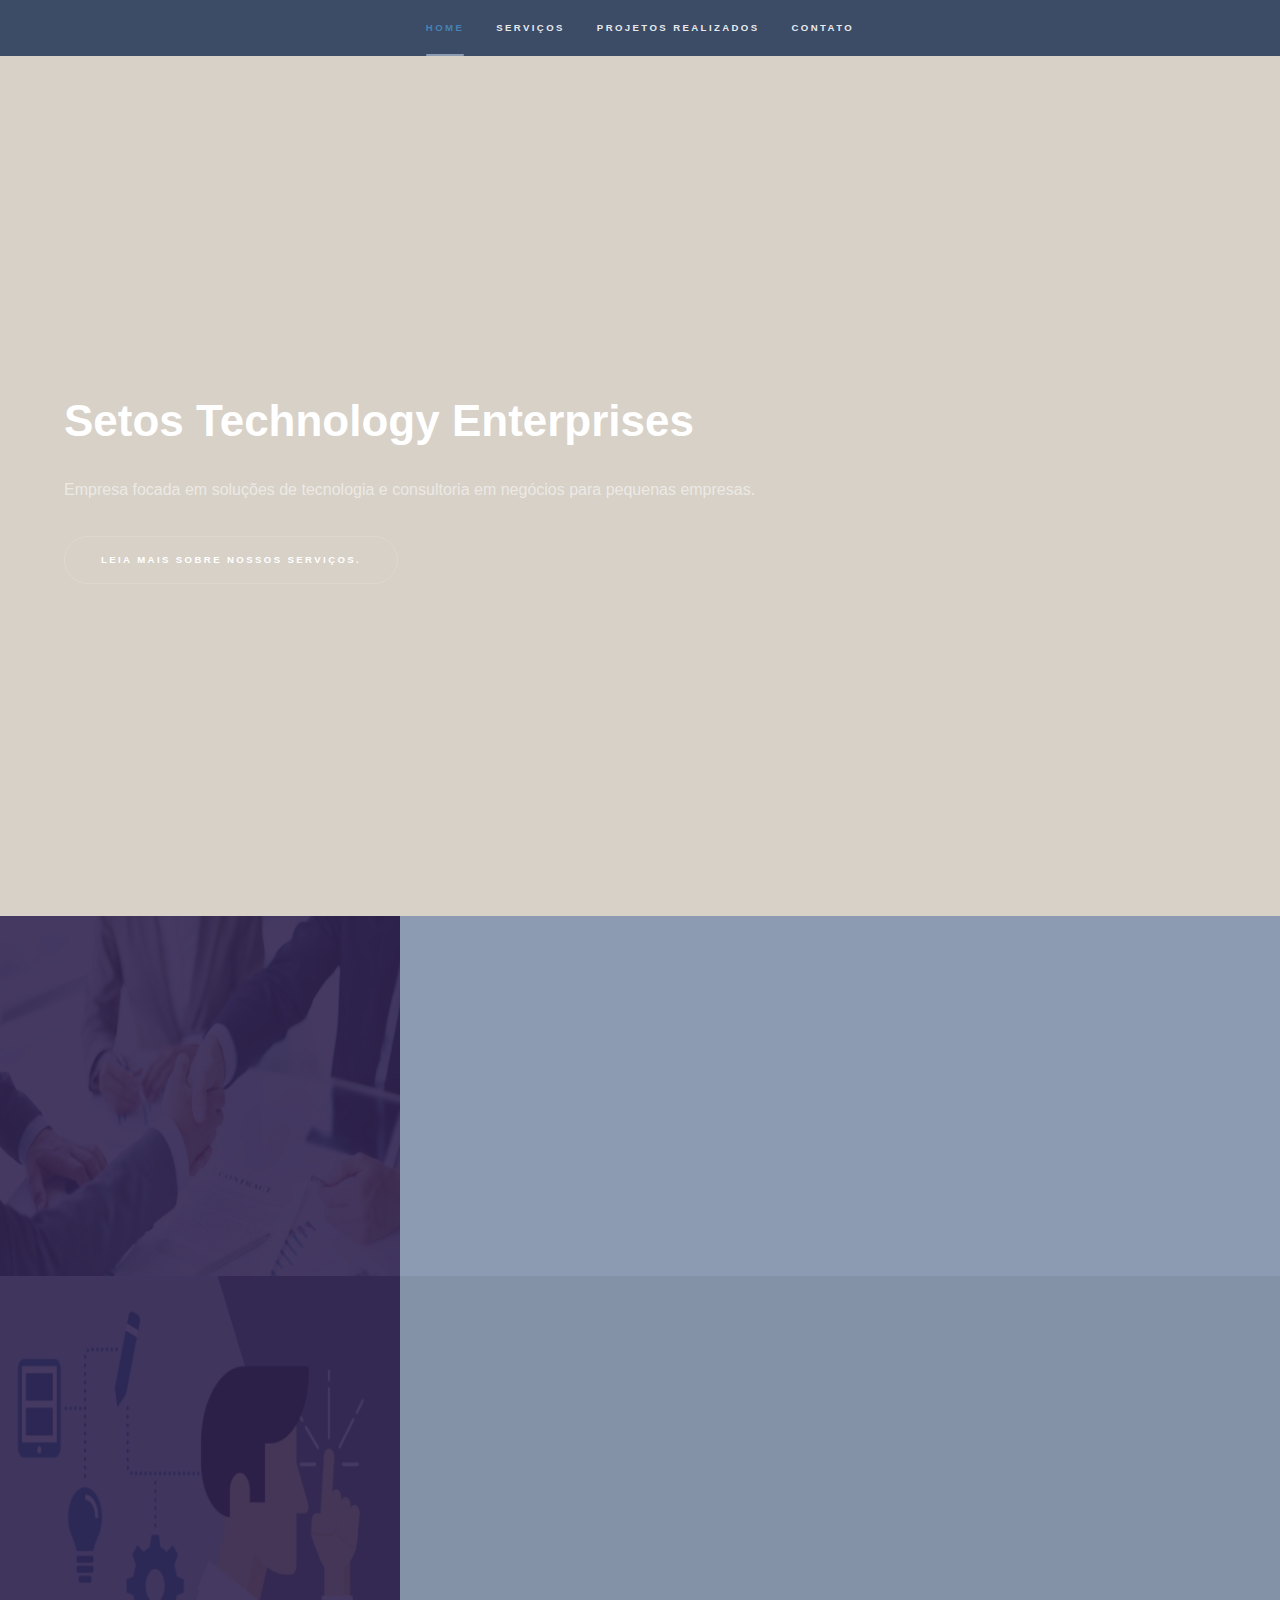
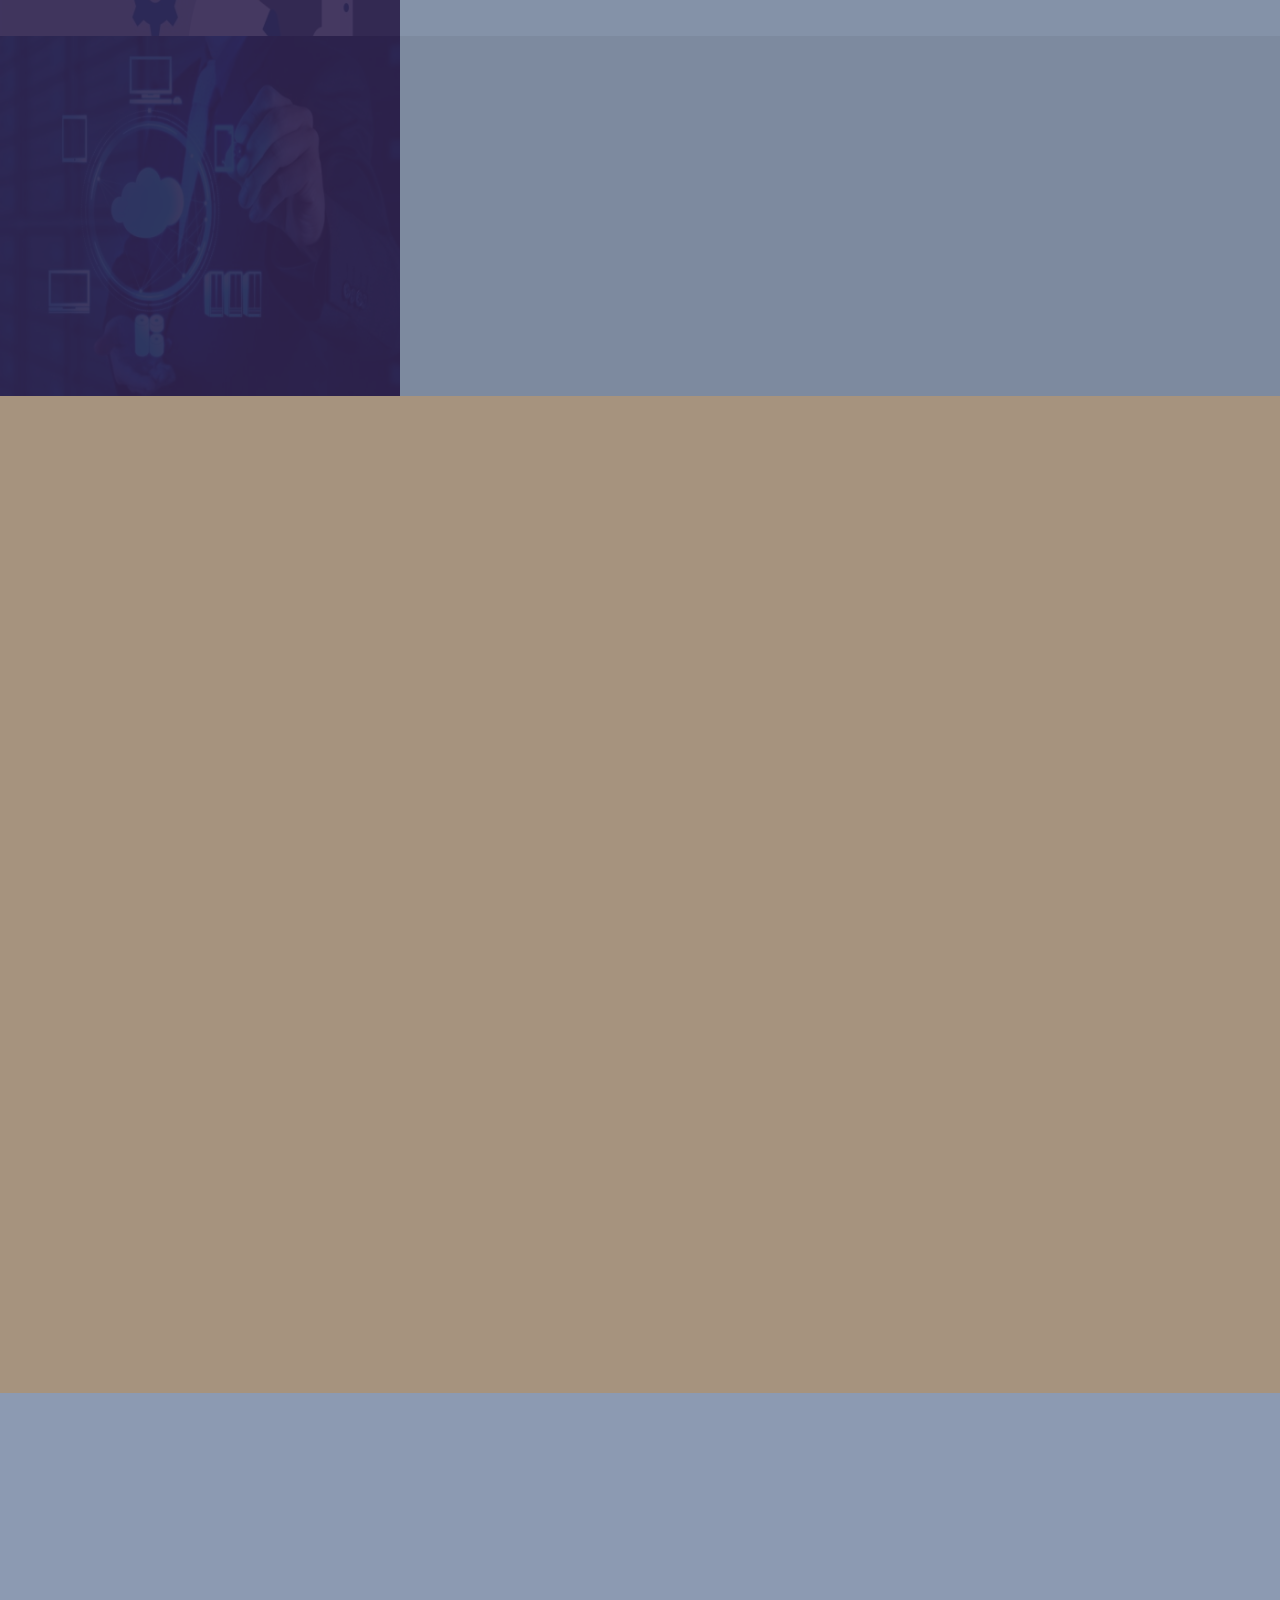
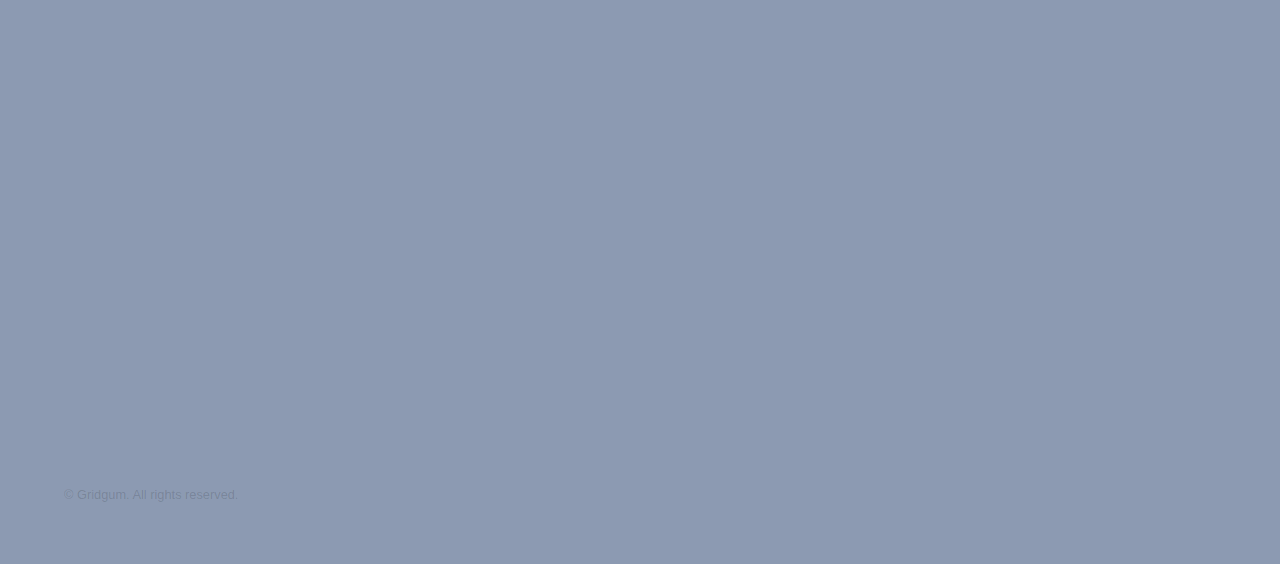
==== commit f097ee72: "Alterações na cor do layout Pure Portfolio" ====
--- a/index.html
+++ b/index.html
@@ -10,7 +10,6 @@
 		<!--[if lte IE 8]><link rel="stylesheet" href="css/ie8.css" /><![endif]-->
 	</head>
 	<body>
-
 			<section id="sidebar">
 				<div class="inner">
 					<nav>
--- a/css/main.css
+++ b/css/main.css
@@ -1687,7 +1687,7 @@
 	}
 
 	h1, h2, h3, h4, h5, h6 {
-		color: #ffffff;
+		color: #FFFFFF;
 		font-weight: bold;
 		line-height: 1.5;
 		margin: 0 0 0.5em 0;
@@ -3241,15 +3241,15 @@
 		}
 
 		.wrapper.style1 {
-			background-color: #222222;
+			background-color: #D7D1C8;
 		}
 
 		.wrapper.style1-alt {
-			background-color: #222222;
+			background-color: #8C9AB2;
 		}
 
 		.wrapper.style2 {
-			background-color: #4682B4;
+			background-color: #8C9AB2;
 		}
 
 		.wrapper.style2-alt {
@@ -3257,7 +3257,7 @@
 		}
 
 		.wrapper.style3 {
-			background-color: #696969;
+			background-color: #A6937E;
 		}
 
 		.wrapper.style3-alt {
@@ -3522,7 +3522,7 @@
 
 	#sidebar {
 		padding: 2.5em 2.5em 0.5em 2.5em ;
-		background: #FFFFFF;
+		background: #3C4C66;
 		cursor: default;
 		height: 100vh;
 		left: 0;
@@ -3735,7 +3735,7 @@
 			-ms-transition: color 0.2s ease;
 			transition: color 0.2s ease;
 			border: 0;
-			color: rgba(0, 0, 0, 0.55);
+			color: rgba(255, 255, 255, 0.9);
 			display: block;
 			font-size: 0.6em;
 			font-weight: bold;
@@ -3851,7 +3851,7 @@
 
 						#sidebar nav a:after {
 							background-image: none;
-							background-color: #b74e91;
+							background-color: #8C9AB2;
 						}
 
 		}
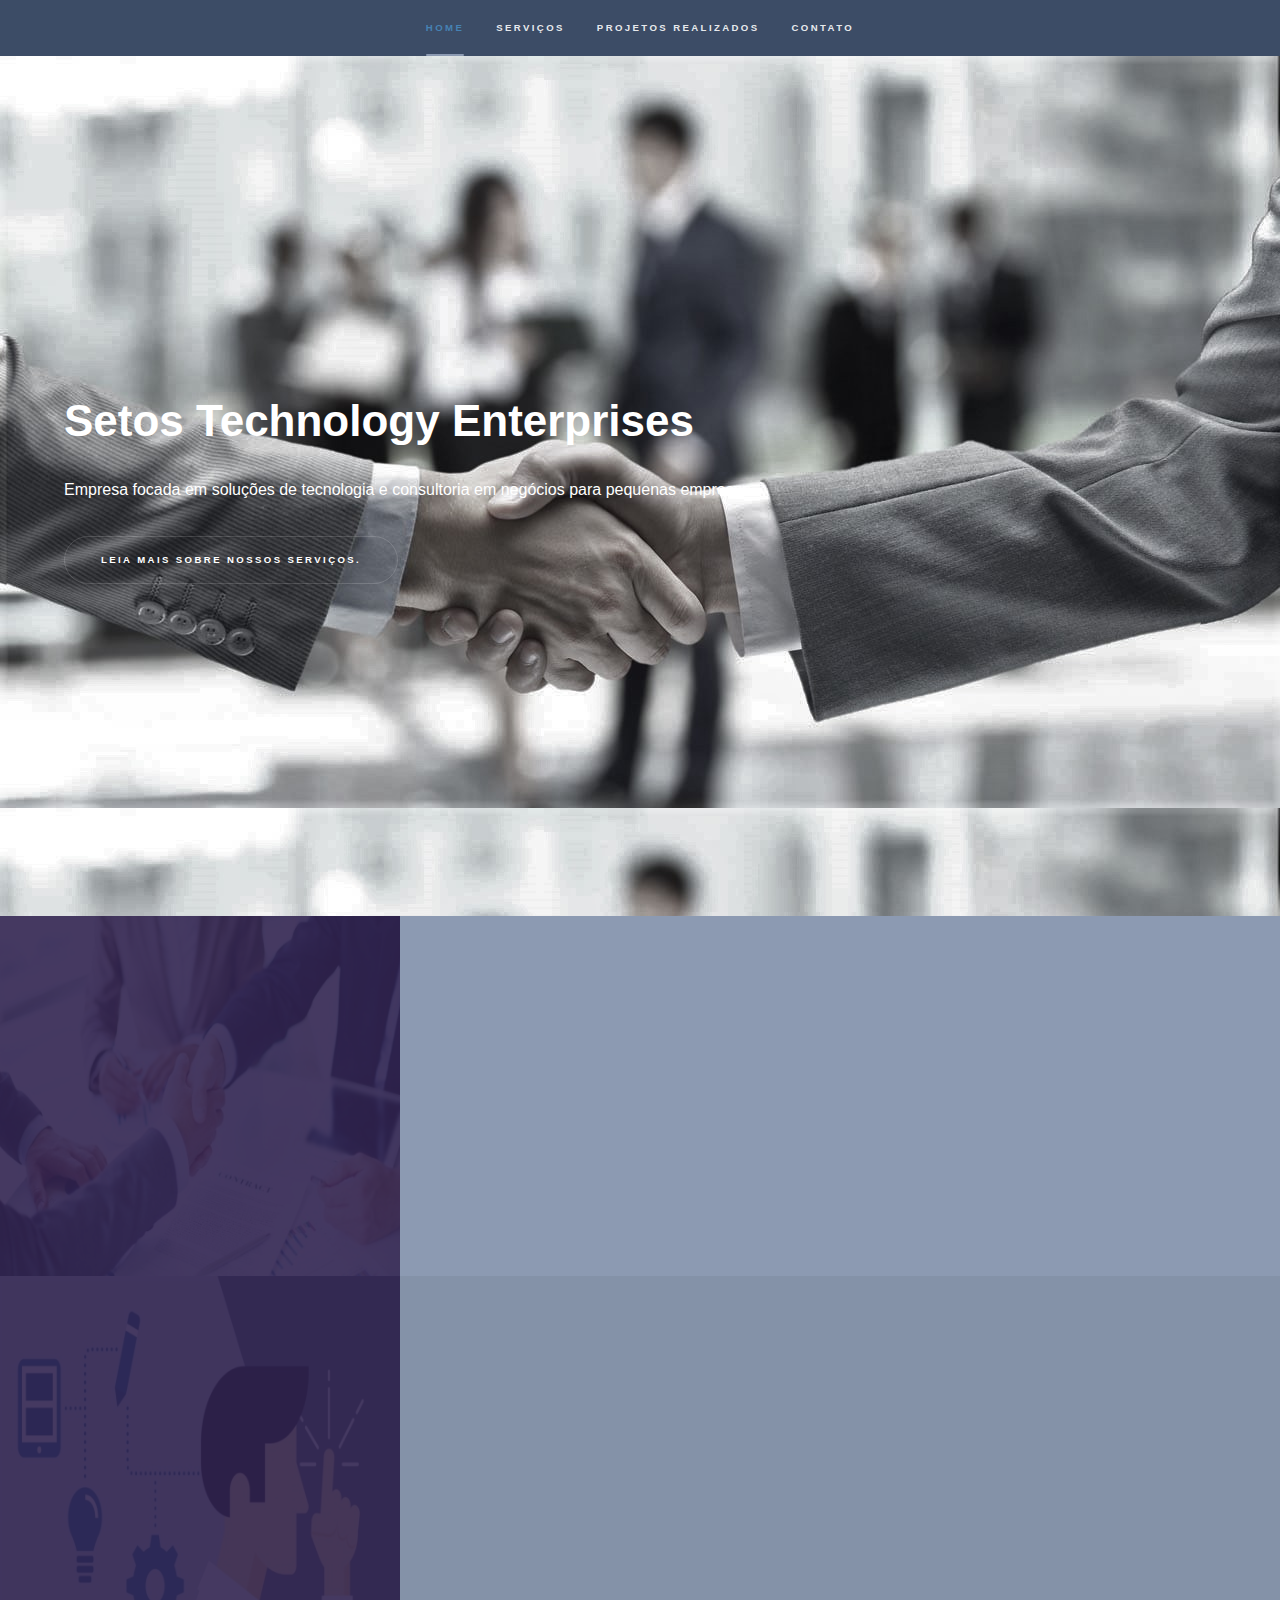
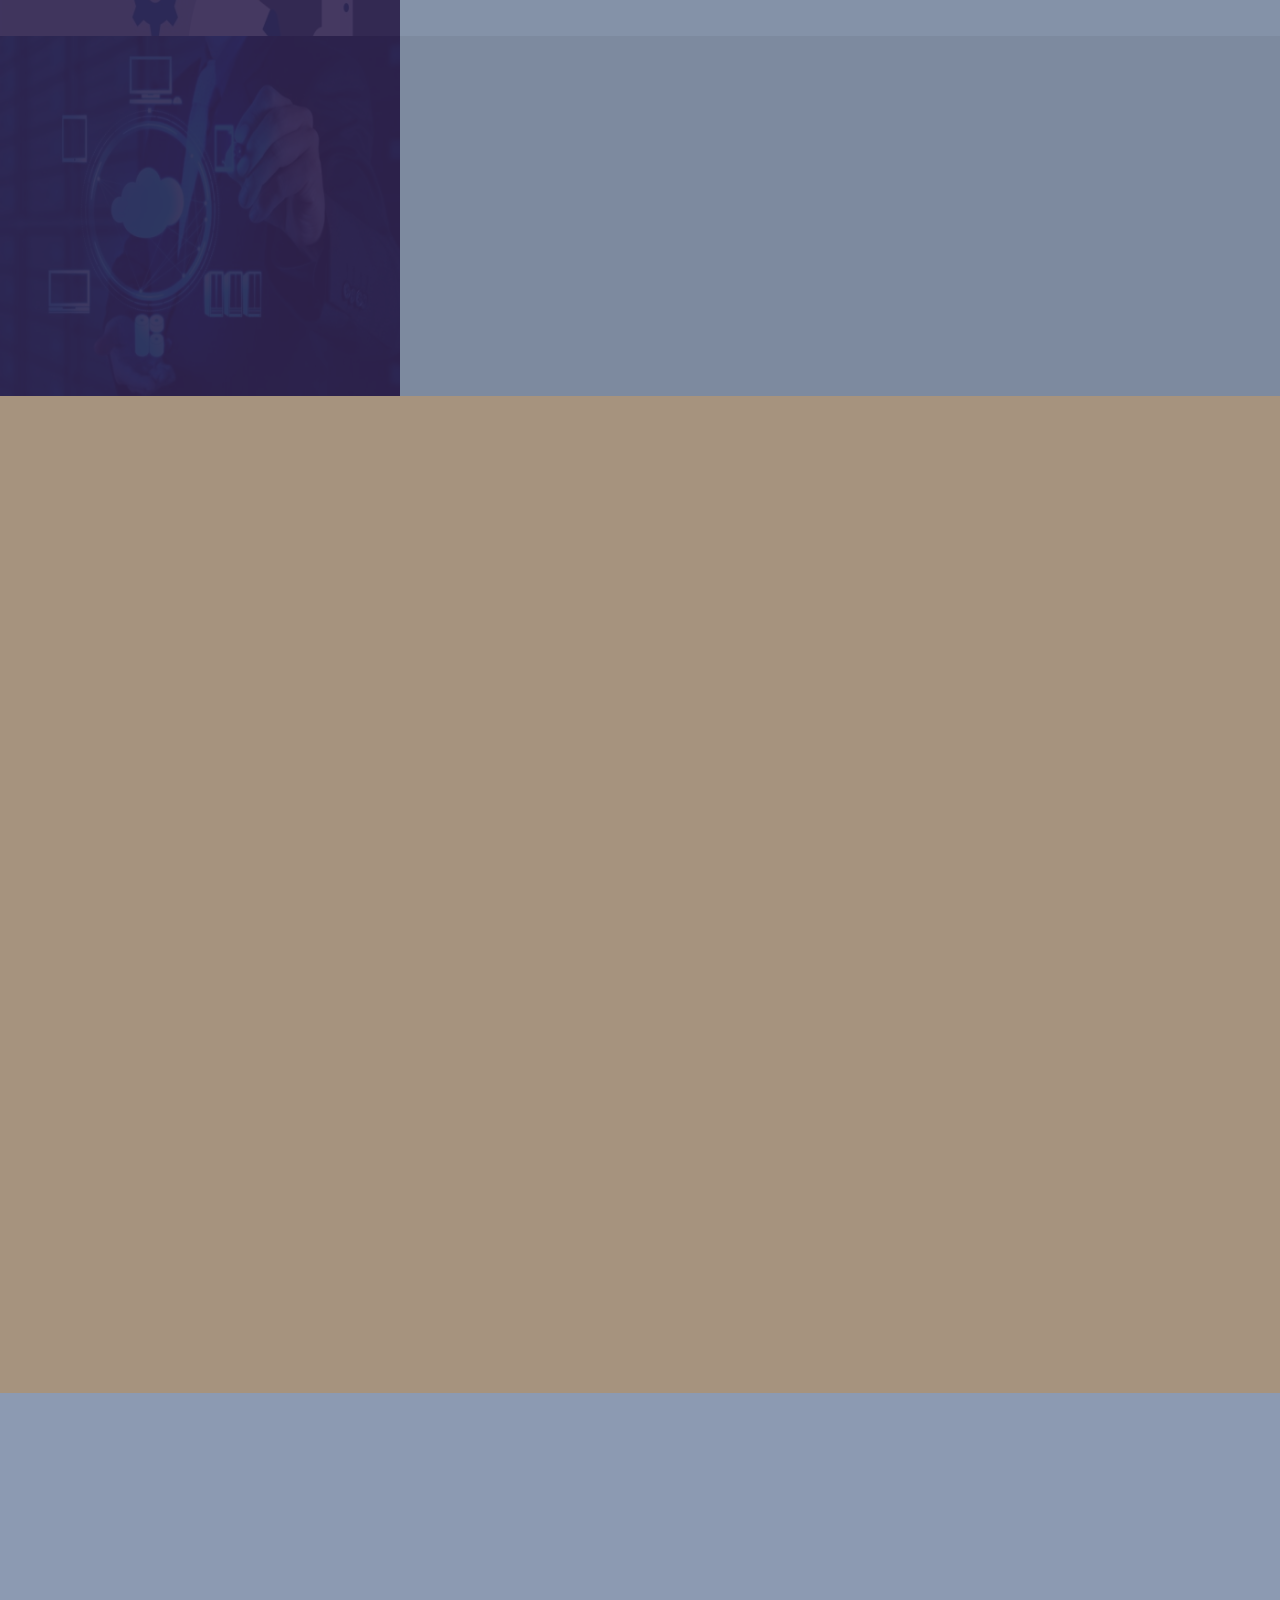
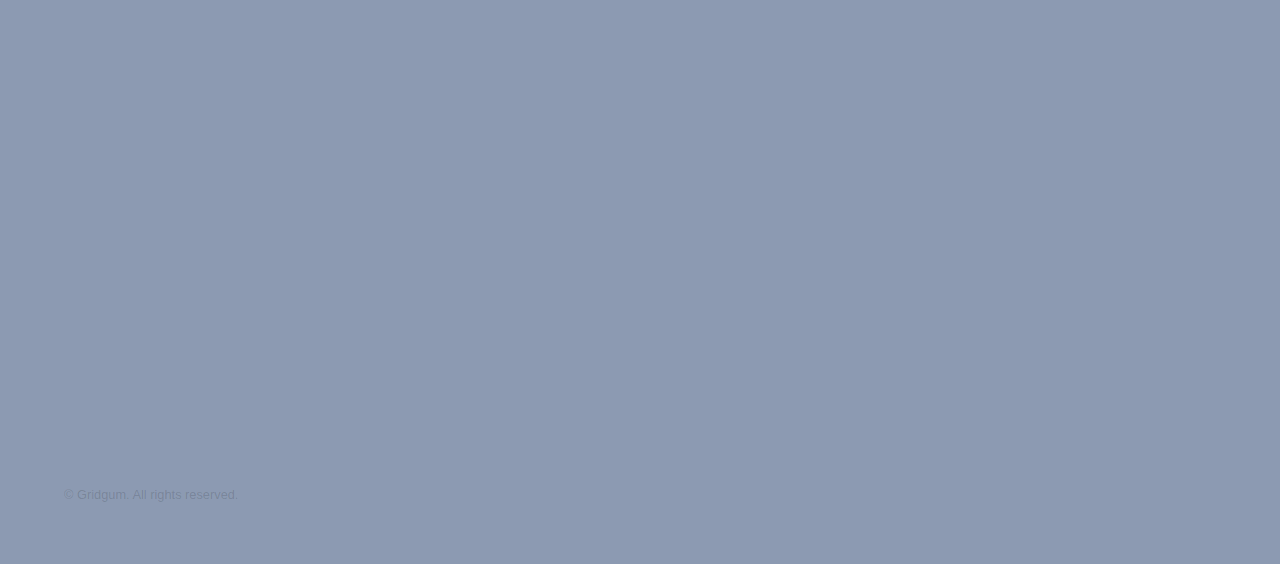
==== commit a0db2654: "Signed-off-by: Luksvelson <lukas_rj2@hotmail.com>" ====
--- a/index.html
+++ b/index.html
@@ -25,7 +25,7 @@
 
 			<div id="wrapper">
 
-					<section id="home" class="wrapper style1 fullscreen fade-up">
+					<section id="home" class="wrapper style1 fullscreen fade-up" style="background-image: url('images/pic08.jpg')">
 						<div class="inner">
 							<h1>Setos Technology Enterprises</h1>
 							<p>Empresa focada em soluções de tecnologia e consultoria em negócios para pequenas empresas.</p>
@@ -35,7 +35,7 @@
 						</div>
 					</section>
 
-					<section id="about" class="wrapper style2 spotlights">
+					<section id="works" class="wrapper style2 spotlights">
 						<section>
 							<a href="#" class="image"><img src="images/pic01.jpg" alt="" data-position="center center" /></a>
 							<div class="content">
@@ -74,39 +74,39 @@
 						</section>
 					</section>
 
-					<section id="works" class="wrapper style3 fade-up">
+					<section id="about" class="wrapper style3 fade-up">
 						<div class="inner">
-							<h2>Our Works</h2>
+							<h2>Nossos Valores</h2>
 							<p>Lorem ipsum dolor sit amet, consectetur adipiscing elit. Sed nunc ligula, tempus blandit ullamcorper vel, pretium sed est. Nulla aliquam eget sapien nec tempor. </p>
 							<div class="features">
 								<section>
 									<span class="icon major fa-shopping-cart"></span>
-									<h3>Shopping</h3>
+									<h3>Transparência</h3>
 									<p>Lorem ipsum dolor sit amet, consectetur adipiscing elit. Sed nunc ligula, tempus blandit ullamcorper vel, pretium sed est. Nulla aliquam eget sapien nec tempor. </p>
 								</section>
 								<section>
 									<span class="icon major fa-lock"></span>
-									<h3>Security</h3>
+									<h3>Confidencialidade</h3>
 									<p>Lorem ipsum dolor sit amet, consectetur adipiscing elit. Sed nunc ligula, tempus blandit ullamcorper vel, pretium sed est. Nulla aliquam eget sapien nec tempor. </p>
 								</section>
 								<section>
 									<span class="icon major fa-cog"></span>
-									<h3>High class settings</h3>
+									<h3>Orientação ao Negócio</h3>
 									<p>Lorem ipsum dolor sit amet, consectetur adipiscing elit. Sed nunc ligula, tempus blandit ullamcorper vel, pretium sed est. Nulla aliquam eget sapien nec tempor. </p>
 								</section>
 								<section>
 									<span class="icon major fa-desktop"></span>
-									<h3>Display management</h3>
+									<h3>Flexibilidade</h3>
 									<p>Lorem ipsum dolor sit amet, consectetur adipiscing elit. Sed nunc ligula, tempus blandit ullamcorper vel, pretium sed est. Nulla aliquam eget sapien nec tempor. </p>
 								</section>
 								<section>
 									<span class="icon major fa-chain"></span>
-									<h3>Strong backlinks</h3>
+									<h3>Resiliência</h3>
 									<p>Lorem ipsum dolor sit amet, consectetur adipiscing elit. Sed nunc ligula, tempus blandit ullamcorper vel, pretium sed est. Nulla aliquam eget sapien nec tempor. </p>
 								</section>
 								<section>
 									<span class="icon major fa-diamond"></span>
-									<h3>Pure service</h3>
+									<h3>Garra</h3>
 									<p>Lorem ipsum dolor sit amet, consectetur adipiscing elit. Sed nunc ligula, tempus blandit ullamcorper vel, pretium sed est. Nulla aliquam eget sapien nec tempor. </p>
 								</section>
 							</div>
@@ -153,11 +153,11 @@
 											<a href="#">user@example.com</a>
 										</li>
 										<li>
-											<h3>Phone #</h3>
+											<h3>Telefone</h3>
 											<span>(21) 0000-0000</span>
 										</li>
 										<li>
-											<h3>Social</h3>
+											<h3>Redes Sociais</h3>
 											<ul class="icons">
                                                 <li><a href="#" class="fa-facebook"><span class="label">Facebook</span></a></li>
 												<li><a href="#" class="fa-twitter"><span class="label">Twitter</span></a></li>
--- a/css/main.css
+++ b/css/main.css
@@ -1610,7 +1610,7 @@
 	}
 
 	body {
-		background: #312450;
+		background: #FFFFFF;
 	}
 
 		body.is-loading *, body.is-loading *:before, body.is-loading *:after {
@@ -1684,6 +1684,7 @@
 
 	p {
 		margin: 0 0 2em 0;
+		color: #FFFFFF;
 	}
 
 	h1, h2, h3, h4, h5, h6 {
